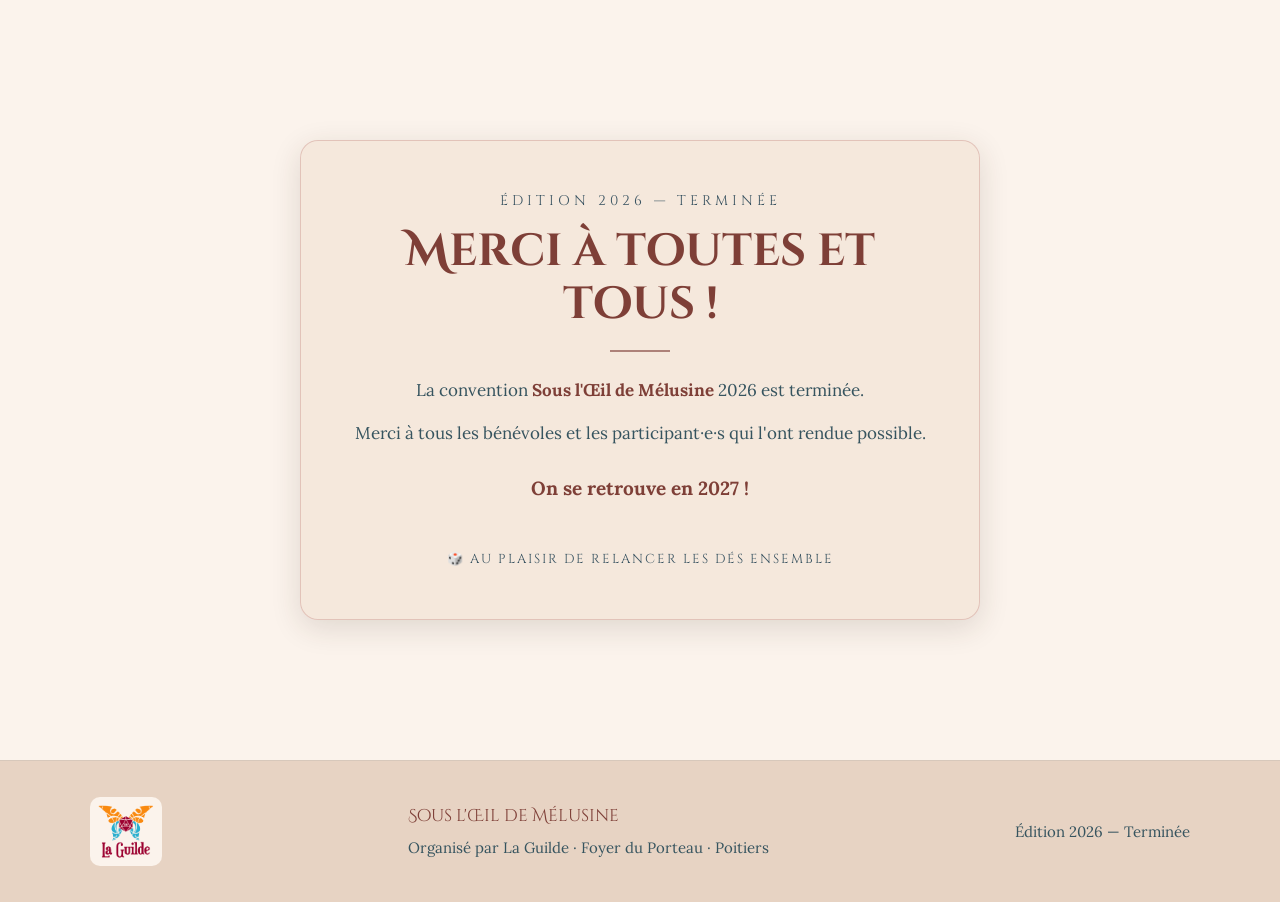
==== index.html @ 62cb178c "Design 2027 : thème crépusculaire (sombre par défaut, clair automatique) - theme.css (nouveau) : tou" ====
<!DOCTYPE html>
<html lang="fr">
<head>
    <meta charset="UTF-8">
    <meta name="viewport" content="width=device-width, initial-scale=1.0">
    <title>Sous l'Œil de Mélusine — Convention JDR Poitiers</title>
    <meta name="description" content="La convention Sous l'Œil de Mélusine 2026 est terminée. Rendez-vous en 2027 !">
    <link rel="preconnect" href="https://fonts.googleapis.com">
    <link rel="preconnect" href="https://fonts.gstatic.com" crossorigin>
    <link rel="preload" href="https://fonts.googleapis.com/css2?family=Cinzel:wght@400;700&family=Cinzel+Decorative:wght@400&family=Lora:wght@400;600&display=swap" as="style" onload="this.onload=null;this.rel='stylesheet'"><noscript><link rel="stylesheet" href="https://fonts.googleapis.com/css2?family=Cinzel:wght@400;700&family=Cinzel+Decorative:wght@400&family=Lora:wght@400;600&display=swap"></noscript>
    <link rel="icon" type="image/png" href="logo.png">
    <link rel="apple-touch-icon" href="logo.png">
    <meta name="color-scheme" content="dark light">
    <link rel="stylesheet" href="theme.css?v=1">
    <link rel="stylesheet" href="styles.css?v=2">
    <style>
        /* Page "convention terminée" : carte centrée, sans tout le décor du hero original */
        .end-wrap{min-height:calc(100vh - 140px);display:flex;align-items:center;justify-content:center;padding:40px 24px}
        .end-card{max-width:680px;text-align:center;background:rgb(var(--surface-rgb) / 0.7);border:1px solid rgb(var(--accent-rgb) / 0.25);border-radius:18px;padding:48px 36px;box-shadow:var(--shadow-md)}
        .end-eyebrow{font-family:var(--font-heading);font-size:14px;letter-spacing:4px;text-transform:uppercase;color:var(--teal);margin-bottom:12px}
        .end-title{font-family:var(--font-display);font-size:clamp(2rem,5vw,2.8rem);color:var(--gold);margin-bottom:16px;line-height:1.2}
        .end-sep{width:60px;height:2px;background:var(--gold);margin:18px auto 24px;opacity:.6}
        .end-text{font-size:17px;color:var(--text-light);line-height:1.7;margin-bottom:14px}
        .end-text strong{color:var(--gold)}
        .end-back{font-family:var(--font-heading);font-size:13px;letter-spacing:2px;text-transform:uppercase;color:var(--teal);margin-top:30px;display:inline-block}
        @media(max-width:600px){.end-card{padding:36px 24px}.end-title{font-size:1.8rem}}
    </style>
</head>
<body>

<!-- Pas de menu de navigation : la page est volontairement épurée pour la fin
     de convention. Les autres pages (admin, mes-inscriptions, programme, etc.)
     restent accessibles via URL directe pour les organisateurs. -->

<!-- MESSAGE DE FIN -->
<main class="end-wrap">
    <div class="end-card">
        <p class="end-eyebrow">Édition 2026 — Terminée</p>
        <h1 class="end-title">Merci à toutes et tous !</h1>
        <div class="end-sep"></div>
        <p class="end-text">La convention <strong>Sous l'Œil de Mélusine</strong> 2026 est terminée.</p>
        <p class="end-text">Merci à tous les bénévoles et les participant·e·s qui l'ont rendue possible.</p>
        <p class="end-text" style="margin-top:24px;font-size:19px"><strong>On se retrouve en 2027 !</strong></p>
        <p class="end-back">🎲 Au plaisir de relancer les dés ensemble</p>
    </div>
</main>

<!-- FOOTER -->
<footer class="footer"><div class="footer-inner"><a class="footer-guilde" href="https://www.laguilde-poitiers.com/" target="_blank" rel="noopener"><img class="guilde-logo" src="Logo_guilde_final.webp" width="72" height="68" alt="La Guilde — Poitiers" loading="lazy"></a><div><div class="footer-brand">Sous l'Œil de Mélusine</div><div class="footer-sub">Organisé par La Guilde · Foyer du Porteau · Poitiers</div></div><div class="footer-right">Édition 2026 — Terminée</div></div></footer>

</body>
</html>
---- theme.css ----
/* =============================================================================
   theme.css — Thème visuel 2027 : TOUTES les couleurs, polices, rayons, ombres
   et espacements du site sont définis ici, et seulement ici.
   =============================================================================
   Règle : aucune couleur écrite en dur dans styles.css ni dans les pages. Pour
   changer la palette, on ne modifie que ce fichier (voir « Changer la palette »
   en bas).

   Palette : ambiance crépusculaire (acier bleu-gris, orange-rouge, crème).
     - Mode SOMBRE par défaut.
     - Mode CLAIR automatique si le système de l'utilisateur est en mode clair
       (prefers-color-scheme: light).
   Les valeurs de base (fond, surfaces, texte, accent, information) viennent de la
   palette validée le 18/11/2026. Les variantes « -text », « -strong » et les statuts
   sont DÉRIVÉS pour tenir le contraste WCAG AA (calculé, voir le tableau plus bas).

   Chargé AVANT styles.css :
     <link rel="stylesheet" href="theme.css">
     <link rel="stylesheet" href="styles.css">
   ========================================================================== */

:root {
  /* ── Couleurs — mode SOMBRE (défaut) ───────────────────────────────────── */
  color-scheme: dark;

  --bg:        #0d1217;   /* fond de page */
  --surface:   #1d2b32;   /* cartes, modales, champs */
  --surface-2: #2b3d45;   /* second niveau : barre de navigation, pied de page, survol */
  --border:        #41525a;   /* filet décoratif (séparateurs, cartes) */
  --border-strong: #5f7883;   /* bordure des CHAMPS de formulaire (≥ 3:1 sur fond et surface) */

  --text:   #f3e3d6;      /* texte principal */
  --text-2: #daac88;      /* texte secondaire */

  --accent:        #e47557;   /* boutons, remplissages, bordures d'accent */
  --on-accent:     #0d1217;   /* texte sur un bouton d'accent */
  --accent-strong: #a9564c;   /* accent appuyé (survol, états actifs) */
  --accent-text:   #e98e75;   /* l'accent quand il sert de TEXTE ou de lien (≥ 4,5:1 sur les 3 fonds) */

  --info:      #7fa3b3;   /* information : remplissages, icônes */
  --info-text: #8babba;   /* information en TEXTE (≥ 4,5:1 sur les 3 fonds) */

  --logo-plate: #fbf3ec;  /* plaque claire sous le logo de La Guilde (texte bordeaux : illisible sur fond sombre) */

  --success: #79b297;     /* succès  (vert d'acier) — texte et remplissage */
  --warning: #d9a441;     /* alerte  (ambre) */
  --danger:  #e48f83;     /* erreur  (rouge brique clair) */

  /* Mêmes couleurs en canaux « R G B », pour les transparences :
     rgb(var(--accent-rgb) / 0.15). Les garder synchronisées avec les valeurs ci-dessus. */
  --bg-rgb: 13 18 23;
  --surface-rgb: 29 43 50;
  --text-rgb: 243 227 214;
  --accent-rgb: 228 117 87;
  --on-accent-rgb: 13 18 23;
  --info-rgb: 127 163 179;
  --success-rgb: 121 178 151;
  --warning-rgb: 217 164 65;
  --danger-rgb: 228 143 131;
  --shadow-rgb: 0 0 0;

  /* ── Polices ───────────────────────────────────────────────────────────── */
  --font-display: 'Cinzel Decorative', serif;
  --font-heading: 'Cinzel', serif;
  --font-body:    'Lora', serif;

  /* ── Rayons, espacements, ombres, transition ───────────────────────────── */
  --radius-sm: 6px;
  --radius-md: 10px;
  --radius-lg: 16px;
  --radius-pill: 20px;

  --space-1: 4px;
  --space-2: 8px;
  --space-3: 12px;
  --space-4: 16px;
  --space-5: 24px;
  --space-6: 32px;

  --shadow-sm: 0 2px 12px rgb(var(--shadow-rgb) / 0.25);
  --shadow-md: 0 8px 30px rgb(var(--shadow-rgb) / 0.35);
  --shadow-lg: 0 12px 40px rgb(var(--shadow-rgb) / 0.45);

  --transition: 0.3s cubic-bezier(0.25, 0.46, 0.45, 0.94);
}

/* ── Mode CLAIR (système en mode clair) ──────────────────────────────────── */
@media (prefers-color-scheme: light) {
  :root {
    color-scheme: light;

    --bg:        #fbf3ec;
    --surface:   #f3e3d6;
    --surface-2: #e7d3c3;
    --border:        #c9b3a5;
    --border-strong: #a07960;

    --text:   #1d2b32;
    --text-2: #36545f;

    --accent:        #a9564c;
    --on-accent:     #fbf3ec;
    --accent-strong: #7e3f37;
    --accent-text:   #7e3f37;

    --info:      #476879;
    --info-text: #395361;

    --success: #2c5844;
    --warning: #6c480b;
    --danger:  #85352c;

    --bg-rgb: 251 243 236;
    --surface-rgb: 243 227 214;
    --text-rgb: 29 43 50;
    --accent-rgb: 169 86 76;
    --on-accent-rgb: 251 243 236;
    --info-rgb: 71 104 121;
    --success-rgb: 51 102 78;
    --warning-rgb: 125 83 12;
    --danger-rgb: 156 62 51;
    --shadow-rgb: 60 40 30;

    --shadow-sm: 0 2px 12px rgb(var(--shadow-rgb) / 0.10);
    --shadow-md: 0 8px 30px rgb(var(--shadow-rgb) / 0.14);
    --shadow-lg: 0 12px 40px rgb(var(--shadow-rgb) / 0.18);
  }
}

/* ── Alias de compatibilité ────────────────────────────────────────────────
   Anciens noms de variables encore utilisés par styles.css et par les pages
   (leur sens d'origine était parfois trompeur : --cream est une couleur de TEXTE,
   --dark un FOND). Ils pointent sur les nouveaux jetons : ne pas y ajouter de couleur.
   À terme, remplacer chaque usage par le jeton sémantique puis supprimer l'alias. */
:root {
  --cream: var(--text);
  --text-on-light: var(--text);
  --text-light: var(--text-2);
  --text-muted: var(--text-2);

  --dark: var(--bg);
  --dark-card: var(--surface);
  --dark-teal: var(--surface-2);
  --parchment: var(--surface);

  --gold: var(--accent-text);
  --orange: var(--accent-text);
  --orange-light: var(--accent);

  --teal: var(--info-text);
  --teal-dark: var(--surface-2);
  --teal-deep: var(--surface);

  --red: var(--danger);
  --green: var(--success);
}

/* ── Contrastes mesurés (WCAG AA : 4,5:1 pour le texte normal, 3:1 pour les composants)
   Texte sur fond / surface / surface-2 :
     SOMBRE  texte 15,0 / 11,6 / 9,0   texte 2 9,2 / 7,1 / 5,5
             accent-text 7,7 / 5,9 / 4,6   info-text 7,7 / 6,0 / 4,7
             succès 7,7 / 6,0 / 4,6   alerte 8,4 / 6,5 / 5,0   erreur 7,7 / 5,9 / 4,6
     CLAIR   texte 13,3 / 11,6 / 10,0  texte 2 7,4 / 6,5 / 5,6
             accent-text 7,2 / 6,3 / 5,5   info-text 7,4 / 6,5 / 5,6
             succès 7,4 / 6,5 / 5,6   alerte 7,4 / 6,5 / 5,6   erreur 7,5 / 6,6 / 5,7
   Les statuts posés sur leur propre teinte à 15 % (badges, boutons « tintés ») restent à
   4,6:1 ou plus, même sur surface-2 (c'est le cas le plus défavorable).
   Texte de bouton sur --accent : sombre 6,3 ; clair 4,6.
   Bordure de champ (--border-strong) : sombre 4,0 sur fond, 3,1 sur surface ;
   clair 3,5 sur fond, 3,1 sur surface. Sur « surface-2 » elle reste à 2,4 (sombre) et
   2,7 (clair) : ne pas poser de champ de formulaire directement sur surface-2.
   Utiliser accent, info et leurs rgb UNIQUEMENT pour des remplissages et des bordures ;
   en texte, utiliser accent-text et info-text.

   ── Changer la palette ──
   1. Modifier les valeurs hexadécimales des deux blocs (sombre et clair) ci-dessus.
   2. Reporter les mêmes valeurs en canaux « R G B » (variables *-rgb).
   3. Recalculer les contrastes (tableau ci-dessus) : tout couple texte/fond doit rester
      ≥ 4,5:1 (3:1 pour les gros textes et les bordures de composants).
   Ne rien ajouter ailleurs que dans ce fichier. */
---- styles.css ----
/* =============================================================================
   SOUS L'ŒIL DE MÉLUSINE — Feuille de styles principale
   =============================================================================
   Ce fichier contient tout le CSS du site d'inscription à la convention JDR.
   Organisation : variables → reset → composants (nav, hero, boutons, sections,
   cartes, programme, restauration, animations, modals, admin, toasts, footer)
   puis media queries responsive.
   ============================================================================= */


/* ── Variables ───────────────────────────────────────────────────────────── */
/* Toutes les couleurs, polices, rayons, ombres et espacements sont dans theme.css
   (à charger AVANT ce fichier). Ne pas écrire de couleur en dur ici : utiliser les jetons
   (--bg, --surface, --text, --accent, --accent-text, rgb(var(--accent-rgb) / 0.15)…). */

/* ── Reset & base ────────────────────────────────────────────────────────── */
*,*::before,*::after{margin:0;padding:0;box-sizing:border-box}
html{scroll-behavior:smooth;scroll-padding-top:80px}
body{font-family:var(--font-body);background:var(--dark);color:var(--cream);line-height:1.7;overflow-x:hidden}
a{color:var(--gold);text-decoration:none;transition:color var(--transition)} a:hover{color:var(--orange)}

/* ── Animations ──────────────────────────────────────────────────────────── */
@keyframes fadeInUp{from{opacity:0;transform:translateY(30px)}to{opacity:1;transform:translateY(0)}}
@keyframes fadeIn{from{opacity:0}to{opacity:1}}
@keyframes float{0%,100%{transform:translateY(0) rotate(45deg)}50%{transform:translateY(-10px) rotate(45deg)}}
@keyframes shimmer{0%{background-position:200% 0}100%{background-position:-200% 0}}
@keyframes spin{to{transform:rotate(360deg)}}
.animate-on-scroll{opacity:0;transform:translateY(30px);transition:opacity 0.6s ease,transform 0.6s ease}
.animate-on-scroll.visible{opacity:1;transform:translateY(0)}
.loading-shimmer{background:linear-gradient(90deg,var(--surface) 25%,var(--surface-2) 50%,var(--surface) 75%);background-size:200% 100%;animation:shimmer 1.5s infinite;border-radius:8px;min-height:20px}

/* ── NAV ─────────────────────────────────────────────────────────────────── */
.nav{position:fixed;top:0;left:0;right:0;z-index:1000;background:linear-gradient(180deg,rgb(var(--bg-rgb) / 0.97),rgb(var(--bg-rgb) / 0.95));backdrop-filter:blur(12px);border-bottom:1px solid rgb(var(--info-rgb) / 0.15);transition:all var(--transition)}
.nav.scrolled{background:rgb(var(--bg-rgb) / 0.99);box-shadow:0 4px 30px rgb(var(--shadow-rgb) / 0.1)}
.nav-inner{max-width:1200px;margin:0 auto;padding:0 24px;display:flex;align-items:center;justify-content:space-between;height:70px}
.nav-brand{display:flex;align-items:center;gap:12px}
.nav-brand img{width:42px;height:42px;border-radius:10px}
.nav-brand span{font-family:var(--font-display);font-size:19px;color:var(--accent-text);letter-spacing:1px}
.nav-links{display:flex;gap:6px;list-style:none;align-items:center}
.nav-links a{font-family:var(--font-heading);font-size:13px;letter-spacing:1.5px;text-transform:uppercase;color:var(--cream);padding:8px 12px;border-radius:6px;transition:all var(--transition)}
.nav-links a:hover,.nav-links a.active{color:var(--gold);background:rgb(var(--accent-rgb) / 0.08)}
.nav-user{display:flex;align-items:center;gap:10px}
.nav-user-name{font-family:var(--font-heading);font-size:13px;color:var(--gold);letter-spacing:0.5px;max-width:120px;overflow:hidden;text-overflow:ellipsis;white-space:nowrap}
.nav-user-btn{font-family:var(--font-heading);font-size:12px;letter-spacing:1px;padding:6px 14px;border-radius:6px;border:1px solid rgb(var(--accent-rgb) / 0.4);background:transparent;color:var(--orange);cursor:pointer;transition:all var(--transition);text-transform:uppercase}
.nav-user-btn:hover{background:var(--accent);color:var(--on-accent)}
.nav-user-btn.logout{border-color:rgb(var(--danger-rgb) / 0.4);color:var(--red)} .nav-user-btn.logout:hover{background:var(--danger);color:var(--bg)}
.nav-toggle{display:none;background:none;border:none;cursor:pointer;padding:8px}
.nav-toggle span{display:block;width:24px;height:2px;background:var(--cream);margin:5px 0;transition:all var(--transition);border-radius:2px}
.nav-toggle.open span:nth-child(1){transform:rotate(45deg) translate(5px,5px)} .nav-toggle.open span:nth-child(2){opacity:0} .nav-toggle.open span:nth-child(3){transform:rotate(-45deg) translate(5px,-5px)}
@media(max-width:900px){.nav-toggle{display:block}.nav-links{display:none;position:absolute;top:70px;left:0;right:0;flex-direction:column;background:rgb(var(--bg-rgb) / 0.98);padding:16px 24px;border-bottom:1px solid rgb(var(--info-rgb) / 0.15)}.nav-links.open{display:flex}}

/* ── HERO ────────────────────────────────────────────────────────────────── */
.hero{position:relative;min-height:100vh;display:flex;flex-direction:column;align-items:center;justify-content:center;text-align:center;padding:120px 24px 80px;overflow:hidden}
.hero-bg{position:absolute;inset:0;background:radial-gradient(ellipse at 30% 20%,rgb(var(--info-rgb) / 0.08) 0%,transparent 60%),radial-gradient(ellipse at 70% 80%,rgb(var(--accent-rgb) / 0.05) 0%,transparent 60%),linear-gradient(135deg,var(--dark-teal) 0%,var(--dark) 50%,var(--teal-deep) 100%);z-index:0}
.hero-bg-image{position:absolute;inset:0;background-size:cover;background-position:center;opacity:0.25;z-index:0}
.hero-bg-overlay{position:absolute;inset:0;background:linear-gradient(135deg,rgb(var(--bg-rgb) / 0.7) 0%,rgb(var(--bg-rgb) / 0.75) 50%,rgb(var(--bg-rgb) / 0.7) 100%);z-index:1}
.hero-decor{position:absolute;border-radius:50%;border:1px solid;pointer-events:none;z-index:2}
.hero-decor-1{width:600px;height:600px;top:50%;left:50%;transform:translate(-50%,-50%);border-color:rgb(var(--info-rgb) / 0.08)}
.hero-decor-2{width:400px;height:400px;top:50%;left:50%;transform:translate(-50%,-50%);border-color:rgb(var(--accent-rgb) / 0.06)}
.hero-diamond{position:absolute;width:10px;height:10px;transform:rotate(45deg);pointer-events:none;z-index:2;animation:float 4s ease-in-out infinite}
.hero-diamond-1{top:15%;left:10%;background:var(--teal);opacity:0.25}
.hero-diamond-2{bottom:20%;right:12%;background:var(--orange);opacity:0.3;animation-delay:1s;width:8px;height:8px}
.hero-diamond-3{top:25%;right:18%;background:var(--gold);opacity:0.2;animation-delay:2s;width:6px;height:6px}
.hero-content{position:relative;z-index:10;max-width:700px}
.hero-subtitle{font-family:var(--font-heading);font-size:15px;letter-spacing:5px;text-transform:uppercase;color:var(--teal);margin-bottom:24px;animation:fadeInUp 0.8s ease both}
.hero-title{font-family:var(--font-display);font-size:clamp(2.2rem,6vw,3.8rem);color:var(--cream);line-height:1.15;margin-bottom:8px;animation:fadeInUp 0.8s ease 0.15s both}
.hero-title .accent{color:var(--gold);display:block}
.hero-separator{width:60px;height:2px;background:linear-gradient(90deg,transparent,var(--orange),transparent);margin:28px auto;animation:fadeIn 0.8s ease 0.3s both}
.hero-date{font-family:var(--font-heading);font-size:clamp(1rem,2.5vw,1.25rem);font-weight:600;margin-bottom:10px;animation:fadeInUp 0.8s ease 0.35s both}
.hero-info{font-size:17px;color:var(--text-muted);margin-bottom:40px;animation:fadeInUp 0.8s ease 0.45s both}
.hero-buttons{display:flex;gap:16px;justify-content:center;flex-wrap:wrap;animation:fadeInUp 0.8s ease 0.55s both}

/* ── BUTTONS ─────────────────────────────────────────────────────────────── */
.btn{font-family:var(--font-heading);font-size:15px;letter-spacing:1px;padding:14px 32px;border-radius:8px;cursor:pointer;transition:all var(--transition);display:inline-flex;align-items:center;gap:8px;text-decoration:none;border:1.5px solid transparent}
.btn-primary{background:var(--accent);color:var(--on-accent);border-color:var(--accent);box-shadow:0 4px 20px rgb(var(--accent-rgb) / 0.3)}
.btn-primary:hover{transform:translateY(-2px);box-shadow:0 8px 30px rgb(var(--accent-rgb) / 0.4);color:var(--on-accent);background:var(--accent-strong);border-color:var(--accent-strong)}
.btn-outline{background:transparent;color:var(--cream);border-color:rgb(var(--info-rgb) / 0.5)}
.btn-outline:hover{background:rgb(var(--info-rgb) / 0.1);border-color:var(--teal);color:var(--cream);transform:translateY(-2px)}
.btn-small{font-size:13px;padding:8px 18px;letter-spacing:0.5px}
.btn-green{background:rgb(var(--success-rgb) / 0.15);color:var(--green);border-color:rgb(var(--success-rgb) / 0.3)} .btn-green:hover{background:var(--success);color:var(--bg)}
.btn-red{background:rgb(var(--danger-rgb) / 0.15);color:var(--red);border-color:rgb(var(--danger-rgb) / 0.3)} .btn-red:hover{background:var(--danger);color:var(--bg)}
.btn-gold{background:rgb(var(--accent-rgb) / 0.15);color:var(--gold);border-color:rgb(var(--accent-rgb) / 0.3)} .btn-gold:hover{background:var(--accent);color:var(--on-accent)}
.btn:disabled{opacity:0.4;cursor:not-allowed;transform:none!important}
/* Animation de feedback au clic sur les boutons d'inscription */
.btn-loading{position:relative;pointer-events:none;color:transparent!important}
.btn-loading::after{content:'';position:absolute;width:18px;height:18px;top:50%;left:50%;margin:-9px 0 0 -9px;border:2px solid rgb(var(--on-accent-rgb) / 0.3);border-top-color:var(--on-accent);border-radius:50%;animation:btn-spin 0.6s linear infinite}
@keyframes btn-spin{to{transform:rotate(360deg)}}
@keyframes btn-pulse{0%{transform:scale(1)}50%{transform:scale(0.92)}100%{transform:scale(1)}}
.btn-click-pulse{animation:btn-pulse 0.2s ease}

/* ── SECTIONS ────────────────────────────────────────────────────────────── */
.section{padding:80px 24px} .section-inner{max-width:1100px;margin:0 auto}
.section-header{text-align:center;margin-bottom:50px}
.section-label{font-family:var(--font-heading);font-size:14px;letter-spacing:4px;text-transform:uppercase;color:var(--teal);margin-bottom:12px}
.section-title{font-family:var(--font-heading);font-size:clamp(1.5rem,3.5vw,2rem);margin-bottom:16px}
.section-sep{width:40px;height:2px;background:var(--orange);margin:0 auto}
.section-dark{background:var(--dark)} .section-light{background:var(--parchment);color:var(--text-on-light)}
.section-light .section-title{color:var(--text)} .section-light .section-label{color:var(--info-text)}

/* ── CARDS ───────────────────────────────────────────────────────────────── */
.cards-grid{display:grid;grid-template-columns:repeat(auto-fit,minmax(280px,1fr));gap:24px}
.card{background:var(--dark-card);border-radius:16px;padding:36px 28px;text-align:center;border:1px solid rgb(var(--info-rgb) / 0.1);transition:all var(--transition);position:relative;overflow:hidden}
.card::before{content:'';position:absolute;top:0;left:0;right:0;height:3px;background:linear-gradient(90deg,transparent,var(--card-accent,var(--teal)),transparent);opacity:0;transition:opacity var(--transition)}
.card:hover{transform:translateY(-6px);box-shadow:0 12px 40px rgb(var(--shadow-rgb) / 0.3)} .card:hover::before{opacity:1}
.card-icon{font-size:40px;margin-bottom:16px;display:block}
.card-title{font-family:var(--font-heading);font-size:22px;color:var(--cream);margin-bottom:12px;letter-spacing:1px}
.card-text{font-size:17px;color:var(--text-light);line-height:1.7;margin-bottom:24px}
.card-btn{font-family:var(--font-heading);font-size:14px;letter-spacing:1px;padding:10px 24px;border-radius:8px;border:1.5px solid var(--card-accent,var(--teal));background:transparent;color:var(--card-accent,var(--teal));cursor:pointer;transition:all var(--transition);text-decoration:none;display:inline-block}
.card-btn:hover{background:var(--card-accent,var(--teal));color:var(--dark)}

/* ── WELCOME ─────────────────────────────────────────────────────────────── */
.welcome-text{font-size:19px;line-height:1.8;max-width:700px;margin:0 auto 48px;text-align:center}
.welcome-text strong{color:var(--accent-text)}
.info-cards{display:grid;grid-template-columns:repeat(auto-fit,minmax(200px,1fr));gap:24px}
.info-card{background:var(--surface);border-radius:14px;padding:28px 24px;text-align:center;box-shadow:0 2px 16px rgb(var(--shadow-rgb) / 0.06);border:1px solid rgb(var(--info-rgb) / 0.1);transition:all var(--transition)}
.info-card:hover{transform:translateY(-4px);box-shadow:0 8px 30px rgb(var(--shadow-rgb) / 0.1)}
.info-card-icon{font-size:32px;margin-bottom:12px}
.info-card-label{font-family:var(--font-heading);font-size:15px;letter-spacing:2px;text-transform:uppercase;color:var(--info-text);margin-bottom:8px}
.info-card-value{font-size:16px;color:var(--text-2);line-height:1.6}

/* ── PROGRAMME ───────────────────────────────────────────────────────────── */
.tabs{display:flex;gap:8px;justify-content:center;margin-bottom:32px;flex-wrap:wrap}
.tab{font-family:var(--font-heading);font-size:14px;letter-spacing:1px;text-transform:uppercase;padding:10px 20px;border-radius:8px;border:1px solid rgb(var(--info-rgb) / 0.2);background:transparent;color:var(--text-light);cursor:pointer;transition:all var(--transition)}
.tab:hover,.tab.active{background:rgb(var(--info-rgb) / 0.15);color:var(--teal);border-color:var(--teal)}
.programme-grid{display:grid;gap:16px}
.creneau{background:var(--dark-card);border-radius:12px;padding:24px;display:grid;grid-template-columns:180px 1fr 140px;gap:20px;align-items:center;border:1px solid rgb(var(--info-rgb) / 0.08);transition:all var(--transition)}
.creneau:hover{border-color:rgb(var(--info-rgb) / 0.2)}
.creneau-time{font-family:var(--font-heading);font-size:14px;color:var(--gold);text-align:center;width:180px;padding:8px 12px;background:rgb(var(--accent-rgb) / 0.08);border-radius:8px}
.creneau-info h4{font-family:var(--font-heading);font-size:18px;color:var(--cream);margin-bottom:4px}
.creneau-info .mj{font-size:16px;color:var(--teal);margin-bottom:4px}
.creneau-info .desc{font-size:16px;color:var(--text-light);margin-bottom:6px}
.creneau-actions{display:flex;flex-direction:column;gap:8px;align-items:flex-end}
.badge{font-family:var(--font-heading);font-size:13px;letter-spacing:1px;padding:6px 14px;border-radius:20px;white-space:nowrap;display:inline-block}
.badge-dispo,.badge-inscrit{background:rgb(var(--success-rgb) / 0.15);color:var(--green);border:1px solid rgb(var(--success-rgb) / 0.3)}
.badge-complet{background:rgb(var(--danger-rgb) / 0.15);color:var(--red);border:1px solid rgb(var(--danger-rgb) / 0.3)}
.badge-attente{background:rgb(var(--accent-rgb) / 0.15);color:var(--gold);border:1px solid rgb(var(--accent-rgb) / 0.3)}
.content-warning{font-size:14px;color:var(--orange);background:rgb(var(--accent-rgb) / 0.08);border:1px solid rgb(var(--accent-rgb) / 0.2);border-radius:6px;padding:6px 12px;margin-bottom:8px;display:inline-block}
@media(max-width:768px){.creneau{grid-template-columns:1fr;text-align:center}.creneau-actions{align-items:center}.creneau-time{min-width:auto}}

/* ── RESTAURATION ────────────────────────────────────────────────────────── */
.menu-grid{display:grid;grid-template-columns:repeat(auto-fit,minmax(280px,1fr));gap:20px}
.menu-category-title{grid-column:1/-1;font-family:var(--font-heading);font-size:18px;color:var(--orange);letter-spacing:2px;text-transform:uppercase;margin-top:24px;padding-bottom:8px;border-bottom:1px solid rgb(var(--accent-rgb) / 0.2)}
.menu-category-title:first-child{margin-top:0}
.menu-item{background:var(--dark-card);border-radius:12px;padding:24px;border:1px solid rgb(var(--accent-rgb) / 0.08);transition:all var(--transition)} .menu-item:hover{border-color:rgb(var(--accent-rgb) / 0.2)}
.menu-item-category{font-family:var(--font-heading);font-size:13px;letter-spacing:1px;text-transform:uppercase;color:var(--orange);background:rgb(var(--accent-rgb) / 0.1);padding:4px 10px;border-radius:4px;display:inline-block;margin-bottom:12px}
.menu-item-header{display:flex;justify-content:space-between;align-items:flex-start;margin-bottom:8px}
.menu-item-name{font-family:var(--font-heading);font-size:18px;color:var(--cream)}
.menu-item-price{font-family:var(--font-heading);font-size:17px;color:var(--orange);white-space:nowrap;margin-left:12px}
.menu-item-desc{font-size:16px;color:var(--text-light)}

/* ── ANIMATIONS ──────────────────────────────────────────────────────────── */
.animation-card{background:var(--dark-card);border-radius:12px;padding:28px;border:1px solid rgb(var(--success-rgb) / 0.08);transition:all var(--transition);margin-bottom:16px}
.animation-card:hover{border-color:rgb(var(--success-rgb) / 0.2)}
.animation-card h4{font-family:var(--font-heading);font-size:20px;color:var(--cream);margin-bottom:6px}
.animation-card .anim-time{font-size:15px;color:var(--green);margin-bottom:10px}
.animation-card .anim-desc{font-size:17px;color:var(--text-light)}

/* ── AUTH MODAL ──────────────────────────────────────────────────────────── */
.modal-overlay{position:fixed;inset:0;background:rgb(var(--shadow-rgb) / 0.7);backdrop-filter:blur(6px);z-index:2000;display:none;align-items:center;justify-content:center;animation:fadeIn 0.2s ease}
.modal-overlay.active{display:flex}
.modal{background:var(--dark-card);border-radius:20px;padding:40px 36px;max-width:420px;width:90%;border:1px solid rgb(var(--info-rgb) / 0.15);position:relative}
.modal-close{position:absolute;top:16px;right:16px;background:none;border:none;color:var(--text-muted);font-size:22px;cursor:pointer;transition:color var(--transition);line-height:1} .modal-close:hover{color:var(--cream)}
.modal h3{font-family:var(--font-heading);font-size:22px;color:var(--cream);text-align:center;margin-bottom:8px}
.modal p{font-size:16px;color:var(--text-light);text-align:center;margin-bottom:24px}
.modal-game{font-family:var(--font-heading);font-size:16px;color:var(--gold);text-align:center;margin-bottom:4px}
.auth-options{display:flex;flex-direction:column;gap:12px;margin-bottom:24px}
.auth-btn{display:flex;align-items:center;gap:12px;padding:14px 20px;border-radius:10px;border:1px solid rgb(var(--info-rgb) / 0.15);background:rgb(var(--info-rgb) / 0.03);cursor:pointer;transition:all var(--transition);width:100%}
.auth-btn:hover{background:rgb(var(--info-rgb) / 0.08);border-color:rgb(var(--info-rgb) / 0.3)}
.auth-btn-icon{font-size:22px;width:32px;text-align:center}
.auth-btn-text{font-family:var(--font-heading);font-size:15px;color:var(--cream);letter-spacing:0.5px}
.auth-btn-sub{font-size:13px;color:var(--text-muted)}
.auth-form{display:none} .auth-form.active{display:block}
.auth-form label{font-family:var(--font-heading);font-size:14px;color:var(--text-light);letter-spacing:1px;display:block;margin-bottom:6px}
.auth-form input{width:100%;padding:12px 16px;border-radius:8px;border:1px solid rgb(var(--info-rgb) / 0.2);background:rgb(var(--info-rgb) / 0.04);color:var(--cream);font-family:var(--font-body);font-size:16px;outline:none;transition:border-color var(--transition);margin-bottom:16px}
.auth-form input:focus{border-color:var(--teal)} .auth-form input::placeholder{color:var(--text-muted)}
.auth-divider{text-align:center;color:var(--text-muted);font-size:14px;margin:16px 0;position:relative}
.auth-divider::before,.auth-divider::after{content:'';position:absolute;top:50%;width:calc(50% - 20px);height:1px;background:rgb(var(--info-rgb) / 0.15)}
.auth-divider::before{left:0} .auth-divider::after{right:0}

/* ── MES INSCRIPTIONS ────────────────────────────────────────────────────── */
.mes-inscriptions{background:var(--dark-card);border-radius:12px;padding:24px;margin-bottom:16px;display:flex;justify-content:space-between;align-items:center;flex-wrap:wrap;gap:12px;border:1px solid rgb(var(--success-rgb) / 0.15)}
.mes-inscriptions .mi-info h4{font-family:var(--font-heading);font-size:17px;color:var(--cream)}
.mes-inscriptions .mi-info p{font-size:15px;color:var(--text-muted)}

/* ── ADMIN ───────────────────────────────────────────────────────────────── */
.admin-section{background:var(--dark-teal)}
.admin-stats{display:grid;grid-template-columns:repeat(auto-fit,minmax(150px,1fr));gap:16px;margin-bottom:32px}
.admin-stat{background:var(--dark-card);border-radius:12px;padding:20px;text-align:center}
.admin-stat-value{font-family:var(--font-heading);font-size:28px;color:var(--gold)}
.admin-stat-label{font-size:14px;color:var(--text-muted);text-transform:uppercase;letter-spacing:1px;margin-top:4px}
.admin-table{width:100%;border-collapse:collapse}
.admin-table th{font-family:var(--font-heading);font-size:13px;letter-spacing:1px;text-transform:uppercase;color:var(--teal);padding:12px 8px;text-align:left;border-bottom:1px solid rgb(var(--info-rgb) / 0.2)}
.admin-table td{font-size:15px;color:var(--text-light);padding:10px 8px;border-bottom:1px solid rgb(var(--info-rgb) / 0.06)}
.admin-table tr:hover td{background:rgb(var(--info-rgb) / 0.04)}
.admin-login{max-width:400px;margin:0 auto;text-align:center}
.admin-login input{width:100%;padding:12px 16px;border-radius:8px;border:1px solid rgb(var(--info-rgb) / 0.2);background:rgb(var(--info-rgb) / 0.04);color:var(--cream);font-family:var(--font-body);font-size:16px;outline:none;margin-bottom:16px;text-align:center}

/* ── TOAST ───────────────────────────────────────────────────────────────── */
.toast-container{position:fixed;top:80px;right:24px;z-index:3000;display:flex;flex-direction:column;gap:8px}
.toast{padding:14px 20px;border-radius:10px;font-size:16px;max-width:360px;animation:fadeInUp 0.3s ease;box-shadow:0 8px 30px rgb(var(--shadow-rgb) / 0.3)}
.toast-success{background:var(--success);color:var(--bg)} .toast-error{background:var(--danger);color:var(--bg)}
.toast-info{background:var(--surface-2);color:var(--text);border:1px solid rgb(var(--info-rgb) / 0.3)}

/* ── FOOTER ──────────────────────────────────────────────────────────────── */
.footer{background:var(--dark-teal);border-top:1px solid rgb(var(--info-rgb) / 0.1);padding:36px 24px}
.footer-inner{max-width:1100px;margin:0 auto;display:flex;justify-content:space-between;align-items:center;flex-wrap:wrap;gap:16px}
.footer-brand{font-family:var(--font-display);font-size:17px;color:var(--gold)}
.footer-sub{font-size:15px;color:var(--text-muted);margin-top:4px}
.footer-right{font-size:15px;color:var(--text-2)}
.scroll-top{position:fixed;bottom:24px;right:24px;width:44px;height:44px;border-radius:12px;background:var(--surface-2);border:1px solid rgb(var(--info-rgb) / 0.3);color:var(--text);font-size:20px;cursor:pointer;display:flex;align-items:center;justify-content:center;opacity:0;transform:translateY(10px);transition:all var(--transition);z-index:999}
.scroll-top.visible{opacity:1;transform:translateY(0)} .scroll-top:hover{background:var(--surface)}

/* ── STYLES MIGRÉS (ex inline) ───────────────────────────────────────────── */
/* Accompagnants — cartes et groupes */
.accompagnant-card{border-color:rgb(var(--accent-rgb) / 0.15)}
.accompagnant-name{color:var(--gold)}
.accompagnant-group{margin-top:16px;padding-top:16px;border-top:1px solid rgb(var(--accent-rgb) / 0.15)}
.accompagnant-group-title{font-family:var(--font-heading);font-size:15px;color:var(--gold);letter-spacing:1px;margin-bottom:8px}
.mi-sub{font-size:15px;color:var(--text-muted)}

/* Bandeau d'actions admin (rappel, export...) */
.admin-actions{display:flex;gap:10px;flex-wrap:wrap;margin-bottom:24px;padding:12px;background:rgb(var(--accent-rgb) / 0.04);border:1px dashed rgb(var(--accent-rgb) / 0.2);border-radius:10px}

/* Vue admin par table — inscrits + liste d'attente avec ordre */
.admin-table-bloc{background:rgb(var(--accent-rgb) / 0.05);border:1px solid rgb(var(--accent-rgb) / 0.15);border-radius:10px;padding:14px 18px;margin-bottom:14px}
.admin-table-title{font-family:var(--font-heading);font-size:17px;color:var(--gold);margin:0 0 4px;letter-spacing:0.5px}
.admin-table-creneau{font-size:14px;color:var(--text-muted);font-weight:normal}
.admin-table-section{font-family:var(--font-heading);font-size:13px;color:var(--accent-text);text-transform:uppercase;letter-spacing:1.5px;margin:12px 0 6px}
.admin-attente-list{list-style:none;padding:0;margin:0}
/* Layout grid 2 lignes : nom + email empilés à gauche, date et actions à droite.
   Évite la troncature trop agressive en donnant tout l'espace horizontal au nom et
   en mettant l'email sur la 2e ligne sous le nom. */
.admin-attente-row{display:grid;grid-template-columns:30px 1fr 150px auto;grid-template-areas:'pos nom date actions' 'pos email date actions';gap:2px 14px;align-items:center;padding:10px 0;border-bottom:1px dashed rgb(var(--accent-rgb) / 0.12);font-size:14px}
.admin-attente-row:last-child{border-bottom:none}
.admin-attente-position{grid-area:pos;font-family:var(--font-heading);color:var(--gold);font-weight:600;text-align:right}
.admin-attente-nom{grid-area:nom;color:var(--text-light);font-weight:500;min-width:0;overflow:hidden;text-overflow:ellipsis;white-space:nowrap}
.admin-attente-acc{color:var(--text-muted);font-weight:normal;font-size:13px}
.admin-attente-email{grid-area:email;color:var(--text-muted);font-size:13px;min-width:0;overflow:hidden;text-overflow:ellipsis;white-space:nowrap}
.admin-attente-date{grid-area:date;color:var(--text-muted);font-size:12px;text-align:right;white-space:nowrap}
.admin-attente-actions{grid-area:actions;display:flex;gap:6px;justify-content:flex-end}
@media(max-width:700px){
  /* Sur petit écran : tout empilé à gauche (pos + nom/email/date), actions à droite */
  .admin-attente-row{grid-template-columns:28px 1fr auto;grid-template-areas:'pos nom actions' 'pos email actions' 'pos date actions';gap:2px 8px}
  .admin-attente-date{text-align:left}
}

/* Présence à la convention — encart sur mes-inscriptions.html */
.presence-bloc{background:rgb(var(--accent-rgb) / 0.05);border:1px solid rgb(var(--accent-rgb) / 0.2);border-radius:12px;padding:16px 20px;margin-bottom:12px}
.presence-personne{font-family:var(--font-heading);font-size:17px;color:var(--gold);margin-bottom:12px;letter-spacing:0.5px}
.presence-badge{display:inline-block;background:rgb(var(--success-rgb) / 0.15);color:var(--success);font-size:12px;padding:2px 10px;border-radius:4px;margin-left:8px;font-family:var(--font-body);letter-spacing:0;font-weight:normal}
.presence-toggles{display:flex;gap:24px;flex-wrap:wrap}
.presence-toggle{display:flex;align-items:center;gap:8px;cursor:pointer;user-select:none;font-size:15px;color:var(--text-light)}
.presence-toggle input[type="checkbox"]{width:18px;height:18px;cursor:pointer;accent-color:var(--gold)}

/* Admin — sous-titres et barres de remplissage */
.admin-subtitle{font-family:var(--font-heading);color:var(--cream);margin-bottom:16px}
.admin-fill-section{margin-bottom:32px}
.admin-fill-row{display:flex;align-items:center;gap:12px;margin-bottom:8px}
.admin-fill-jeu{min-width:180px;font-size:15px;color:var(--text-light)}
.admin-fill-creneau{font-size:14px;color:var(--teal);min-width:120px}
.admin-fill-bar{flex:1;height:8px;background:var(--dark-card);border-radius:4px;overflow:hidden}
.admin-fill-bar-inner{height:100%;border-radius:4px}
.admin-fill-count{font-size:14px;color:var(--gold);min-width:50px}
.admin-fill-attente{font-size:13px;color:var(--orange)}
.admin-td-nom{color:var(--cream)}
.admin-badge-auth{font-size:12px}
.admin-td-acc{color:var(--gold);font-size:13px}
.admin-td-principal{font-size:13px;color:var(--text-muted)}

/* ── ESPACE MJ ──────────────────────────────────────────────────────────── */
.mj-intro{font-size:16px;color:var(--text-light);text-align:center;margin-bottom:32px;max-width:700px;margin-left:auto;margin-right:auto}
.mj-form{background:var(--dark-card);border-radius:16px;padding:32px;border:1px solid rgb(var(--info-rgb) / 0.1);margin-bottom:32px}
.mj-form-grid{display:grid;grid-template-columns:1fr 1fr;gap:16px 24px;margin-bottom:16px}
.mj-form-group{display:flex;flex-direction:column}
.mj-form-full{margin-bottom:16px}
.mj-label{font-family:var(--font-heading);font-size:14px;color:var(--text-light);letter-spacing:1px;margin-bottom:6px}
.mj-input{width:100%;padding:12px 16px;border-radius:8px;border:1px solid rgb(var(--info-rgb) / 0.2);background:rgb(var(--info-rgb) / 0.04);color:var(--cream);font-family:var(--font-body);font-size:16px;outline:none;transition:border-color var(--transition)}
.mj-input:focus{border-color:var(--teal)}
.mj-input::placeholder{color:var(--text-muted)}
.mj-textarea{min-height:100px;resize:vertical}
.mj-char-count{font-size:13px;color:var(--text-muted);text-align:right;margin-top:4px}
.mj-form-actions{text-align:center;margin-top:8px}
.mj-propositions-title{font-family:var(--font-heading);font-size:18px;color:var(--cream);margin-bottom:16px;margin-top:8px}
select.mj-input{appearance:auto;cursor:pointer}
select.mj-input option{background:var(--dark-card);color:var(--cream)}

/* ── RÔLES (badges dans le tableau admin) ────────────────────────────────── */
.badge-admin{background:rgb(var(--danger-rgb) / 0.15);color:var(--red);border:1px solid rgb(var(--danger-rgb) / 0.3)}
.badge-mj{background:rgb(var(--accent-rgb) / 0.15);color:var(--gold);border:1px solid rgb(var(--accent-rgb) / 0.3)}
.badge-joueur{background:rgb(var(--success-rgb) / 0.15);color:var(--green);border:1px solid rgb(var(--success-rgb) / 0.3)}

/* ── RESPONSIVE ──────────────────────────────────────────────────────────── */
@media(max-width:768px){.mj-form-grid{grid-template-columns:1fr}}
@media(max-width:600px){.hero{padding:100px 20px 60px;min-height:90vh}.section{padding:60px 20px}.hero-buttons{flex-direction:column;align-items:center}.btn{width:100%;justify-content:center;max-width:280px}.cards-grid{grid-template-columns:1fr}.footer-inner{flex-direction:column;text-align:center}.modal{padding:30px 24px}.toast-container{right:12px;left:12px}.toast{max-width:100%}}

/* ── ÉTATS ET FOCUS ──────────────────────────────────────────────────────── */
/* Champs de formulaire : bordure assez contrastée pour être repérée (≥ 3:1) */
.auth-form input,.mj-input,.admin-login input{border-color:var(--border-strong)}
.auth-form input:focus,.mj-input:focus{border-color:var(--accent-text)}
/* Focus clavier visible partout (utilise l'accent lisible sur les trois fonds) */
:focus-visible{outline:2px solid var(--accent-text);outline-offset:2px}
/* Respect de la préférence « réduire les animations » */
@media (prefers-reduced-motion:reduce){*,*::before,*::after{animation-duration:0.01ms!important;animation-iteration-count:1!important;transition-duration:0.01ms!important;scroll-behavior:auto!important}}

/* ── MOBILE : cartes de table qui ne débordent plus ──────────────────────── */
/* Une grille sans colonne définie prend la largeur MINIMALE de son contenu : avec un badge en
   white-space:nowrap (« Complet en ligne · 3 places sur place »), la carte dépassait de son
   conteneur de ~50 px à 360 px de large. minmax(0,1fr) autorise la colonne à rétrécir. */
.programme-grid,.menu-grid,.cards-grid{min-width:0}
.programme-grid{grid-template-columns:minmax(0,1fr)}
.creneau{min-width:0}
@media(max-width:768px){.badge{white-space:normal;text-align:center;max-width:100%}}

/* ── LOGO DE LA GUILDE ───────────────────────────────────────────────────── */
/* Le logo a des éléments bordeaux : posé sur une plaque claire (--logo-plate) pour rester lisible en mode sombre. */
.footer-guilde{display:inline-flex;flex-shrink:0;border-radius:var(--radius-md)}
.guilde-logo{display:block;width:72px;height:auto;background:var(--logo-plate);border-radius:var(--radius-md);padding:6px}
.guilde-logo-lg{width:112px;padding:8px}
.guilde-bloc{text-align:center;margin-bottom:var(--space-5)}
.guilde-bloc .guilde-logo{margin:0 auto}
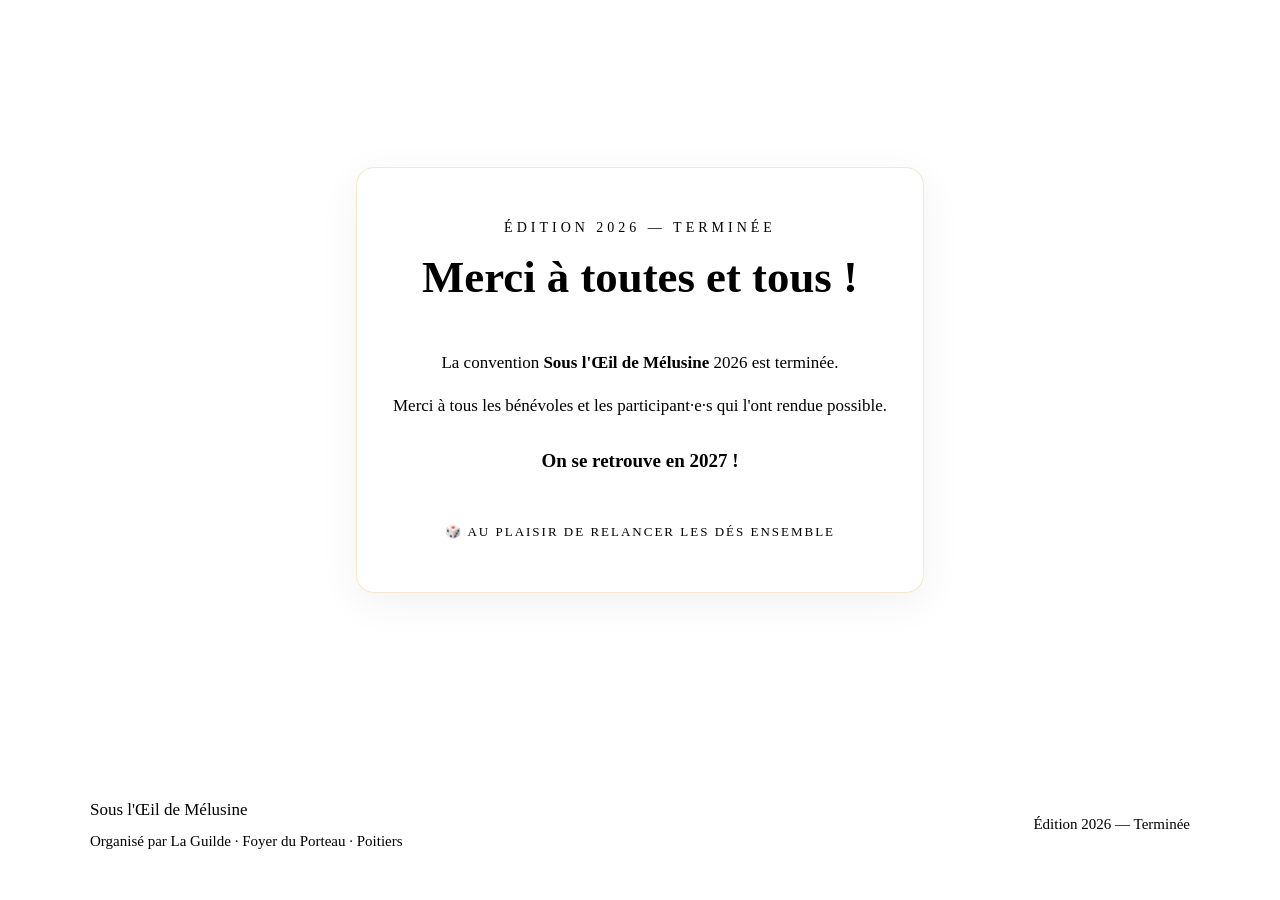
==== commit ecc60d58: "Plus aucun appel à Google Fonts : pages branchées sur fonts.css Retire preconnect/preload/stylesheet" ====
--- a/index.html
+++ b/index.html
@@ -5,18 +5,16 @@
     <meta name="viewport" content="width=device-width, initial-scale=1.0">
     <title>Sous l'Œil de Mélusine — Convention JDR Poitiers</title>
     <meta name="description" content="La convention Sous l'Œil de Mélusine 2026 est terminée. Rendez-vous en 2027 !">
-    <link rel="preconnect" href="https://fonts.googleapis.com">
-    <link rel="preconnect" href="https://fonts.gstatic.com" crossorigin>
-    <link rel="preload" href="https://fonts.googleapis.com/css2?family=Cinzel:wght@400;700&family=Cinzel+Decorative:wght@400&family=Lora:wght@400;600&display=swap" as="style" onload="this.onload=null;this.rel='stylesheet'"><noscript><link rel="stylesheet" href="https://fonts.googleapis.com/css2?family=Cinzel:wght@400;700&family=Cinzel+Decorative:wght@400&family=Lora:wght@400;600&display=swap"></noscript>
+    <link rel="preload" href="fonts/lora-latin.woff2" as="font" type="font/woff2" crossorigin>
+    <link rel="preload" href="fonts/cinzel-latin.woff2" as="font" type="font/woff2" crossorigin>
+    <link rel="stylesheet" href="fonts.css?v=1">
     <link rel="icon" type="image/png" href="logo.png">
     <link rel="apple-touch-icon" href="logo.png">
-    <meta name="color-scheme" content="dark light">
-    <link rel="stylesheet" href="theme.css?v=1">
-    <link rel="stylesheet" href="styles.css?v=2">
+    <link rel="stylesheet" href="styles.css">
     <style>
         /* Page "convention terminée" : carte centrée, sans tout le décor du hero original */
         .end-wrap{min-height:calc(100vh - 140px);display:flex;align-items:center;justify-content:center;padding:40px 24px}
-        .end-card{max-width:680px;text-align:center;background:rgb(var(--surface-rgb) / 0.7);border:1px solid rgb(var(--accent-rgb) / 0.25);border-radius:18px;padding:48px 36px;box-shadow:var(--shadow-md)}
+        .end-card{max-width:680px;text-align:center;background:rgba(255,255,255,0.55);border:1px solid rgba(212,168,67,0.25);border-radius:18px;padding:48px 36px;box-shadow:0 10px 40px rgba(0,0,0,0.06)}
         .end-eyebrow{font-family:var(--font-heading);font-size:14px;letter-spacing:4px;text-transform:uppercase;color:var(--teal);margin-bottom:12px}
         .end-title{font-family:var(--font-display);font-size:clamp(2rem,5vw,2.8rem);color:var(--gold);margin-bottom:16px;line-height:1.2}
         .end-sep{width:60px;height:2px;background:var(--gold);margin:18px auto 24px;opacity:.6}
@@ -46,7 +44,7 @@
 </main>
 
 <!-- FOOTER -->
-<footer class="footer"><div class="footer-inner"><a class="footer-guilde" href="https://www.laguilde-poitiers.com/" target="_blank" rel="noopener"><img class="guilde-logo" src="Logo_guilde_final.webp" width="72" height="68" alt="La Guilde — Poitiers" loading="lazy"></a><div><div class="footer-brand">Sous l'Œil de Mélusine</div><div class="footer-sub">Organisé par La Guilde · Foyer du Porteau · Poitiers</div></div><div class="footer-right">Édition 2026 — Terminée</div></div></footer>
+<footer class="footer"><div class="footer-inner"><div><div class="footer-brand">Sous l'Œil de Mélusine</div><div class="footer-sub">Organisé par La Guilde · Foyer du Porteau · Poitiers</div></div><div class="footer-right">Édition 2026 — Terminée</div></div></footer>
 
 </body>
 </html>
--- a/fonts.css
+++ b/fonts.css
@@ -0,0 +1,48 @@
+/* =============================================================================
+   fonts.css — Polices du site, AUTO-HÉBERGÉES (aucun appel à Google Fonts)
+   =============================================================================
+   Cinzel, Cinzel Decorative et Lora, sous licence SIL Open Font License 1.1
+   (textes dans fonts/OFL-*.txt). Sous-ensemble LATIN uniquement (accents français,
+   œ, €, guillemets, tirets : couverts). Poids total : environ 116 Ko pour les 4 fichiers.
+   Source : Google Fonts (fonts.google.com), sous-ensembles « latin » téléchargés une fois.
+   Les noms de familles ci-dessous sont ceux utilisés par theme.css / styles.css.
+
+   Mise à jour d'une police : remplacer le fichier dans fonts/ (même nom) et incrémenter
+   le ?v=N du lien <link rel="stylesheet" href="fonts.css?v=N"> dans toutes les pages.
+   ========================================================================== */
+
+@font-face {
+  font-family: 'Cinzel';
+  font-style: normal;
+  font-weight: 400 700;
+  font-display: swap;
+  src: url('fonts/cinzel-latin.woff2') format('woff2');
+  unicode-range: U+0000-00FF, U+0131, U+0152-0153, U+02BB-02BC, U+02C6, U+02DA, U+02DC, U+0304, U+0308, U+0329, U+2000-206F, U+20AC, U+2122, U+2191, U+2193, U+2212, U+2215, U+FEFF, U+FFFD;
+}
+
+@font-face {
+  font-family: 'Cinzel Decorative';
+  font-style: normal;
+  font-weight: 400;
+  font-display: swap;
+  src: url('fonts/cinzel-decorative-latin.woff2') format('woff2');
+  unicode-range: U+0000-00FF, U+0131, U+0152-0153, U+02BB-02BC, U+02C6, U+02DA, U+02DC, U+0304, U+0308, U+0329, U+2000-206F, U+20AC, U+2122, U+2191, U+2193, U+2212, U+2215, U+FEFF, U+FFFD;
+}
+
+@font-face {
+  font-family: 'Lora';
+  font-style: italic;
+  font-weight: 400 700;
+  font-display: swap;
+  src: url('fonts/lora-italic-latin.woff2') format('woff2');
+  unicode-range: U+0000-00FF, U+0131, U+0152-0153, U+02BB-02BC, U+02C6, U+02DA, U+02DC, U+0304, U+0308, U+0329, U+2000-206F, U+20AC, U+2122, U+2191, U+2193, U+2212, U+2215, U+FEFF, U+FFFD;
+}
+
+@font-face {
+  font-family: 'Lora';
+  font-style: normal;
+  font-weight: 400 700;
+  font-display: swap;
+  src: url('fonts/lora-latin.woff2') format('woff2');
+  unicode-range: U+0000-00FF, U+0131, U+0152-0153, U+02BB-02BC, U+02C6, U+02DA, U+02DC, U+0304, U+0308, U+0329, U+2000-206F, U+20AC, U+2122, U+2191, U+2193, U+2212, U+2215, U+FEFF, U+FFFD;
+}
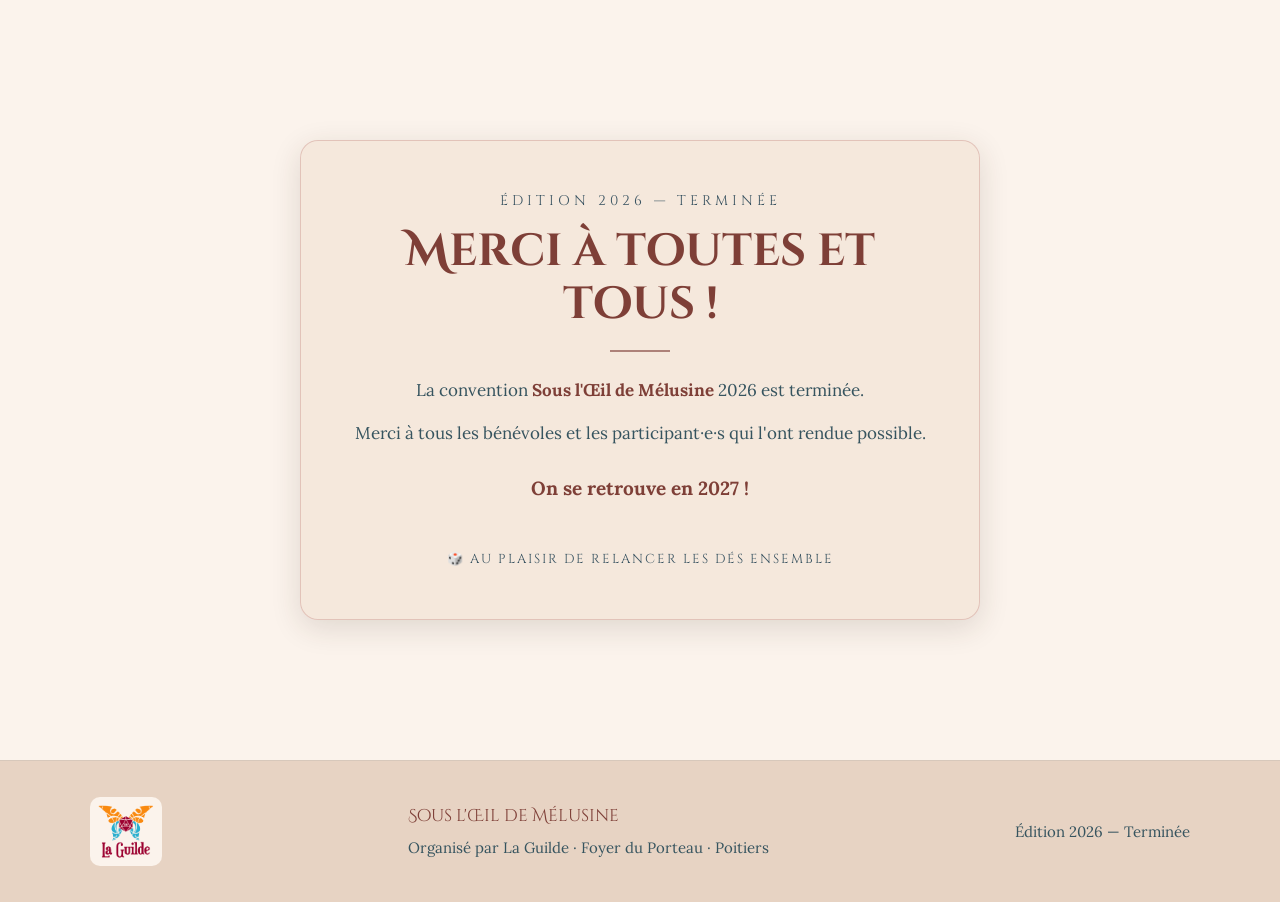
==== commit f468a13b: "Fusion de feature/design-2027 (thème 2027, logo de La Guilde) Conflits résolus (6 pages : admin, aid" ====
--- a/index.html
+++ b/index.html
@@ -5,16 +5,18 @@
     <meta name="viewport" content="width=device-width, initial-scale=1.0">
     <title>Sous l'Œil de Mélusine — Convention JDR Poitiers</title>
     <meta name="description" content="La convention Sous l'Œil de Mélusine 2026 est terminée. Rendez-vous en 2027 !">
-    <link rel="preload" href="fonts/lora-latin.woff2" as="font" type="font/woff2" crossorigin>
-    <link rel="preload" href="fonts/cinzel-latin.woff2" as="font" type="font/woff2" crossorigin>
-    <link rel="stylesheet" href="fonts.css?v=1">
+    <link rel="preconnect" href="https://fonts.googleapis.com">
+    <link rel="preconnect" href="https://fonts.gstatic.com" crossorigin>
+    <link rel="preload" href="https://fonts.googleapis.com/css2?family=Cinzel:wght@400;700&family=Cinzel+Decorative:wght@400&family=Lora:wght@400;600&display=swap" as="style" onload="this.onload=null;this.rel='stylesheet'"><noscript><link rel="stylesheet" href="https://fonts.googleapis.com/css2?family=Cinzel:wght@400;700&family=Cinzel+Decorative:wght@400&family=Lora:wght@400;600&display=swap"></noscript>
     <link rel="icon" type="image/png" href="logo.png">
     <link rel="apple-touch-icon" href="logo.png">
-    <link rel="stylesheet" href="styles.css">
+    <meta name="color-scheme" content="dark light">
+    <link rel="stylesheet" href="theme.css?v=1">
+    <link rel="stylesheet" href="styles.css?v=2">
     <style>
         /* Page "convention terminée" : carte centrée, sans tout le décor du hero original */
         .end-wrap{min-height:calc(100vh - 140px);display:flex;align-items:center;justify-content:center;padding:40px 24px}
-        .end-card{max-width:680px;text-align:center;background:rgba(255,255,255,0.55);border:1px solid rgba(212,168,67,0.25);border-radius:18px;padding:48px 36px;box-shadow:0 10px 40px rgba(0,0,0,0.06)}
+        .end-card{max-width:680px;text-align:center;background:rgb(var(--surface-rgb) / 0.7);border:1px solid rgb(var(--accent-rgb) / 0.25);border-radius:18px;padding:48px 36px;box-shadow:var(--shadow-md)}
         .end-eyebrow{font-family:var(--font-heading);font-size:14px;letter-spacing:4px;text-transform:uppercase;color:var(--teal);margin-bottom:12px}
         .end-title{font-family:var(--font-display);font-size:clamp(2rem,5vw,2.8rem);color:var(--gold);margin-bottom:16px;line-height:1.2}
         .end-sep{width:60px;height:2px;background:var(--gold);margin:18px auto 24px;opacity:.6}
@@ -44,7 +46,7 @@
 </main>
 
 <!-- FOOTER -->
-<footer class="footer"><div class="footer-inner"><div><div class="footer-brand">Sous l'Œil de Mélusine</div><div class="footer-sub">Organisé par La Guilde · Foyer du Porteau · Poitiers</div></div><div class="footer-right">Édition 2026 — Terminée</div></div></footer>
+<footer class="footer"><div class="footer-inner"><a class="footer-guilde" href="https://www.laguilde-poitiers.com/" target="_blank" rel="noopener"><img class="guilde-logo" src="Logo_guilde_final.webp" width="72" height="68" alt="La Guilde — Poitiers" loading="lazy"></a><div><div class="footer-brand">Sous l'Œil de Mélusine</div><div class="footer-sub">Organisé par La Guilde · Foyer du Porteau · Poitiers</div></div><div class="footer-right">Édition 2026 — Terminée</div></div></footer>
 
 </body>
 </html>
--- a/theme.css
+++ b/theme.css
@@ -0,0 +1,180 @@
+/* =============================================================================
+   theme.css — Thème visuel 2027 : TOUTES les couleurs, polices, rayons, ombres
+   et espacements du site sont définis ici, et seulement ici.
+   =============================================================================
+   Règle : aucune couleur écrite en dur dans styles.css ni dans les pages. Pour
+   changer la palette, on ne modifie que ce fichier (voir « Changer la palette »
+   en bas).
+
+   Palette : ambiance crépusculaire (acier bleu-gris, orange-rouge, crème).
+     - Mode SOMBRE par défaut.
+     - Mode CLAIR automatique si le système de l'utilisateur est en mode clair
+       (prefers-color-scheme: light).
+   Les valeurs de base (fond, surfaces, texte, accent, information) viennent de la
+   palette validée le 18/11/2026. Les variantes « -text », « -strong » et les statuts
+   sont DÉRIVÉS pour tenir le contraste WCAG AA (calculé, voir le tableau plus bas).
+
+   Chargé AVANT styles.css :
+     <link rel="stylesheet" href="theme.css">
+     <link rel="stylesheet" href="styles.css">
+   ========================================================================== */
+
+:root {
+  /* ── Couleurs — mode SOMBRE (défaut) ───────────────────────────────────── */
+  color-scheme: dark;
+
+  --bg:        #0d1217;   /* fond de page */
+  --surface:   #1d2b32;   /* cartes, modales, champs */
+  --surface-2: #2b3d45;   /* second niveau : barre de navigation, pied de page, survol */
+  --border:        #41525a;   /* filet décoratif (séparateurs, cartes) */
+  --border-strong: #5f7883;   /* bordure des CHAMPS de formulaire (≥ 3:1 sur fond et surface) */
+
+  --text:   #f3e3d6;      /* texte principal */
+  --text-2: #daac88;      /* texte secondaire */
+
+  --accent:        #e47557;   /* boutons, remplissages, bordures d'accent */
+  --on-accent:     #0d1217;   /* texte sur un bouton d'accent */
+  --accent-strong: #a9564c;   /* accent appuyé (survol, états actifs) */
+  --accent-text:   #e98e75;   /* l'accent quand il sert de TEXTE ou de lien (≥ 4,5:1 sur les 3 fonds) */
+
+  --info:      #7fa3b3;   /* information : remplissages, icônes */
+  --info-text: #8babba;   /* information en TEXTE (≥ 4,5:1 sur les 3 fonds) */
+
+  --logo-plate: #fbf3ec;  /* plaque claire sous le logo de La Guilde (texte bordeaux : illisible sur fond sombre) */
+
+  --success: #79b297;     /* succès  (vert d'acier) — texte et remplissage */
+  --warning: #d9a441;     /* alerte  (ambre) */
+  --danger:  #e48f83;     /* erreur  (rouge brique clair) */
+
+  /* Mêmes couleurs en canaux « R G B », pour les transparences :
+     rgb(var(--accent-rgb) / 0.15). Les garder synchronisées avec les valeurs ci-dessus. */
+  --bg-rgb: 13 18 23;
+  --surface-rgb: 29 43 50;
+  --text-rgb: 243 227 214;
+  --accent-rgb: 228 117 87;
+  --on-accent-rgb: 13 18 23;
+  --info-rgb: 127 163 179;
+  --success-rgb: 121 178 151;
+  --warning-rgb: 217 164 65;
+  --danger-rgb: 228 143 131;
+  --shadow-rgb: 0 0 0;
+
+  /* ── Polices ───────────────────────────────────────────────────────────── */
+  --font-display: 'Cinzel Decorative', serif;
+  --font-heading: 'Cinzel', serif;
+  --font-body:    'Lora', serif;
+
+  /* ── Rayons, espacements, ombres, transition ───────────────────────────── */
+  --radius-sm: 6px;
+  --radius-md: 10px;
+  --radius-lg: 16px;
+  --radius-pill: 20px;
+
+  --space-1: 4px;
+  --space-2: 8px;
+  --space-3: 12px;
+  --space-4: 16px;
+  --space-5: 24px;
+  --space-6: 32px;
+
+  --shadow-sm: 0 2px 12px rgb(var(--shadow-rgb) / 0.25);
+  --shadow-md: 0 8px 30px rgb(var(--shadow-rgb) / 0.35);
+  --shadow-lg: 0 12px 40px rgb(var(--shadow-rgb) / 0.45);
+
+  --transition: 0.3s cubic-bezier(0.25, 0.46, 0.45, 0.94);
+}
+
+/* ── Mode CLAIR (système en mode clair) ──────────────────────────────────── */
+@media (prefers-color-scheme: light) {
+  :root {
+    color-scheme: light;
+
+    --bg:        #fbf3ec;
+    --surface:   #f3e3d6;
+    --surface-2: #e7d3c3;
+    --border:        #c9b3a5;
+    --border-strong: #a07960;
+
+    --text:   #1d2b32;
+    --text-2: #36545f;
+
+    --accent:        #a9564c;
+    --on-accent:     #fbf3ec;
+    --accent-strong: #7e3f37;
+    --accent-text:   #7e3f37;
+
+    --info:      #476879;
+    --info-text: #395361;
+
+    --success: #2c5844;
+    --warning: #6c480b;
+    --danger:  #85352c;
+
+    --bg-rgb: 251 243 236;
+    --surface-rgb: 243 227 214;
+    --text-rgb: 29 43 50;
+    --accent-rgb: 169 86 76;
+    --on-accent-rgb: 251 243 236;
+    --info-rgb: 71 104 121;
+    --success-rgb: 51 102 78;
+    --warning-rgb: 125 83 12;
+    --danger-rgb: 156 62 51;
+    --shadow-rgb: 60 40 30;
+
+    --shadow-sm: 0 2px 12px rgb(var(--shadow-rgb) / 0.10);
+    --shadow-md: 0 8px 30px rgb(var(--shadow-rgb) / 0.14);
+    --shadow-lg: 0 12px 40px rgb(var(--shadow-rgb) / 0.18);
+  }
+}
+
+/* ── Alias de compatibilité ────────────────────────────────────────────────
+   Anciens noms de variables encore utilisés par styles.css et par les pages
+   (leur sens d'origine était parfois trompeur : --cream est une couleur de TEXTE,
+   --dark un FOND). Ils pointent sur les nouveaux jetons : ne pas y ajouter de couleur.
+   À terme, remplacer chaque usage par le jeton sémantique puis supprimer l'alias. */
+:root {
+  --cream: var(--text);
+  --text-on-light: var(--text);
+  --text-light: var(--text-2);
+  --text-muted: var(--text-2);
+
+  --dark: var(--bg);
+  --dark-card: var(--surface);
+  --dark-teal: var(--surface-2);
+  --parchment: var(--surface);
+
+  --gold: var(--accent-text);
+  --orange: var(--accent-text);
+  --orange-light: var(--accent);
+
+  --teal: var(--info-text);
+  --teal-dark: var(--surface-2);
+  --teal-deep: var(--surface);
+
+  --red: var(--danger);
+  --green: var(--success);
+}
+
+/* ── Contrastes mesurés (WCAG AA : 4,5:1 pour le texte normal, 3:1 pour les composants)
+   Texte sur fond / surface / surface-2 :
+     SOMBRE  texte 15,0 / 11,6 / 9,0   texte 2 9,2 / 7,1 / 5,5
+             accent-text 7,7 / 5,9 / 4,6   info-text 7,7 / 6,0 / 4,7
+             succès 7,7 / 6,0 / 4,6   alerte 8,4 / 6,5 / 5,0   erreur 7,7 / 5,9 / 4,6
+     CLAIR   texte 13,3 / 11,6 / 10,0  texte 2 7,4 / 6,5 / 5,6
+             accent-text 7,2 / 6,3 / 5,5   info-text 7,4 / 6,5 / 5,6
+             succès 7,4 / 6,5 / 5,6   alerte 7,4 / 6,5 / 5,6   erreur 7,5 / 6,6 / 5,7
+   Les statuts posés sur leur propre teinte à 15 % (badges, boutons « tintés ») restent à
+   4,6:1 ou plus, même sur surface-2 (c'est le cas le plus défavorable).
+   Texte de bouton sur --accent : sombre 6,3 ; clair 4,6.
+   Bordure de champ (--border-strong) : sombre 4,0 sur fond, 3,1 sur surface ;
+   clair 3,5 sur fond, 3,1 sur surface. Sur « surface-2 » elle reste à 2,4 (sombre) et
+   2,7 (clair) : ne pas poser de champ de formulaire directement sur surface-2.
+   Utiliser accent, info et leurs rgb UNIQUEMENT pour des remplissages et des bordures ;
+   en texte, utiliser accent-text et info-text.
+
+   ── Changer la palette ──
+   1. Modifier les valeurs hexadécimales des deux blocs (sombre et clair) ci-dessus.
+   2. Reporter les mêmes valeurs en canaux « R G B » (variables *-rgb).
+   3. Recalculer les contrastes (tableau ci-dessus) : tout couple texte/fond doit rester
+      ≥ 4,5:1 (3:1 pour les gros textes et les bordures de composants).
+   Ne rien ajouter ailleurs que dans ce fichier. */
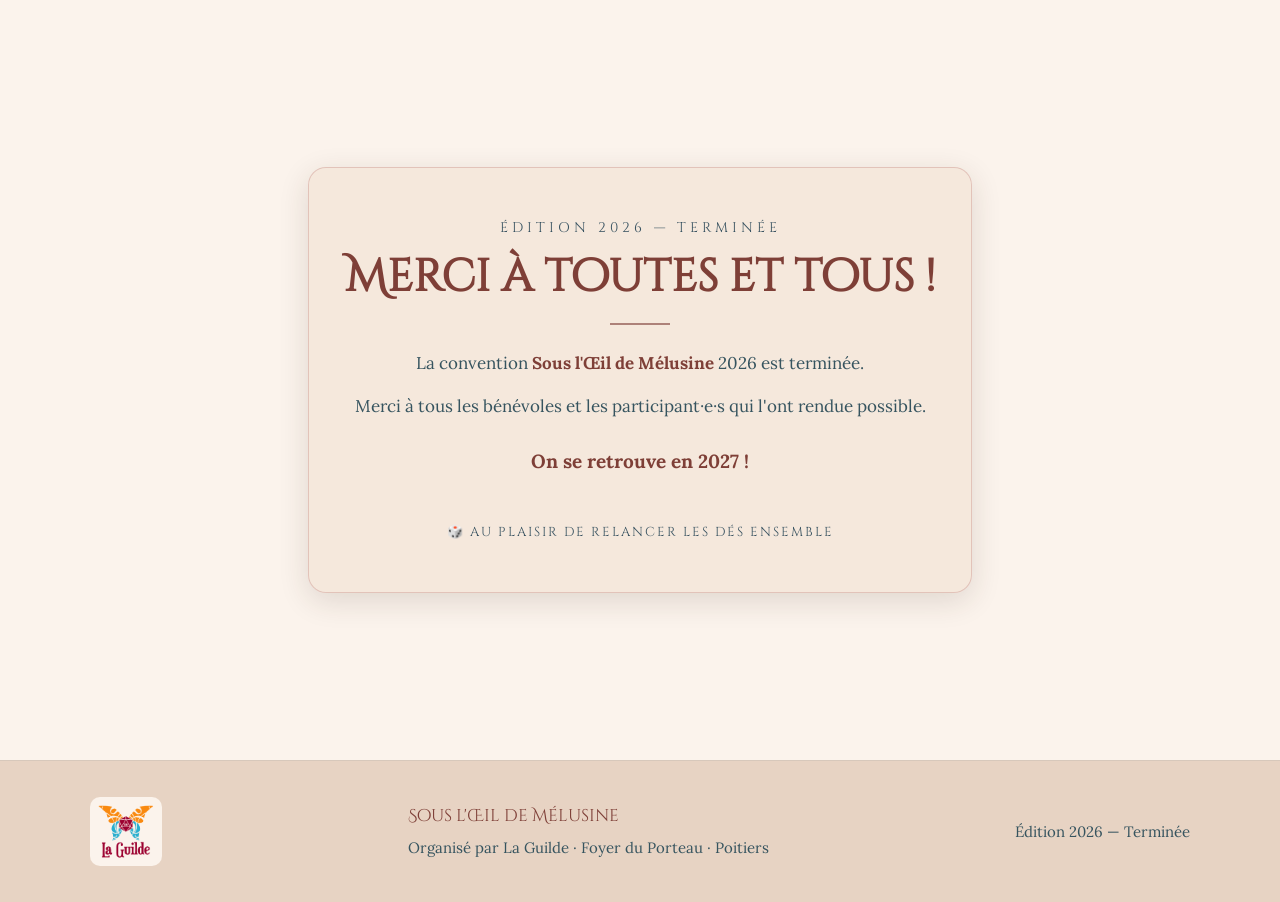
==== commit e22bf20d: "Fusion de feature/fonts-selfhost (polices auto-hébergées, plus d'appel à Google Fonts) Conflits réso" ====
--- a/index.html
+++ b/index.html
@@ -5,9 +5,9 @@
     <meta name="viewport" content="width=device-width, initial-scale=1.0">
     <title>Sous l'Œil de Mélusine — Convention JDR Poitiers</title>
     <meta name="description" content="La convention Sous l'Œil de Mélusine 2026 est terminée. Rendez-vous en 2027 !">
-    <link rel="preconnect" href="https://fonts.googleapis.com">
-    <link rel="preconnect" href="https://fonts.gstatic.com" crossorigin>
-    <link rel="preload" href="https://fonts.googleapis.com/css2?family=Cinzel:wght@400;700&family=Cinzel+Decorative:wght@400&family=Lora:wght@400;600&display=swap" as="style" onload="this.onload=null;this.rel='stylesheet'"><noscript><link rel="stylesheet" href="https://fonts.googleapis.com/css2?family=Cinzel:wght@400;700&family=Cinzel+Decorative:wght@400&family=Lora:wght@400;600&display=swap"></noscript>
+    <link rel="preload" href="fonts/lora-latin.woff2" as="font" type="font/woff2" crossorigin>
+    <link rel="preload" href="fonts/cinzel-latin.woff2" as="font" type="font/woff2" crossorigin>
+    <link rel="stylesheet" href="fonts.css?v=1">
     <link rel="icon" type="image/png" href="logo.png">
     <link rel="apple-touch-icon" href="logo.png">
     <meta name="color-scheme" content="dark light">
--- a/fonts.css
+++ b/fonts.css
@@ -0,0 +1,48 @@
+/* =============================================================================
+   fonts.css — Polices du site, AUTO-HÉBERGÉES (aucun appel à Google Fonts)
+   =============================================================================
+   Cinzel, Cinzel Decorative et Lora, sous licence SIL Open Font License 1.1
+   (textes dans fonts/OFL-*.txt). Sous-ensemble LATIN uniquement (accents français,
+   œ, €, guillemets, tirets : couverts). Poids total : environ 116 Ko pour les 4 fichiers.
+   Source : Google Fonts (fonts.google.com), sous-ensembles « latin » téléchargés une fois.
+   Les noms de familles ci-dessous sont ceux utilisés par theme.css / styles.css.
+
+   Mise à jour d'une police : remplacer le fichier dans fonts/ (même nom) et incrémenter
+   le ?v=N du lien <link rel="stylesheet" href="fonts.css?v=N"> dans toutes les pages.
+   ========================================================================== */
+
+@font-face {
+  font-family: 'Cinzel';
+  font-style: normal;
+  font-weight: 400 700;
+  font-display: swap;
+  src: url('fonts/cinzel-latin.woff2') format('woff2');
+  unicode-range: U+0000-00FF, U+0131, U+0152-0153, U+02BB-02BC, U+02C6, U+02DA, U+02DC, U+0304, U+0308, U+0329, U+2000-206F, U+20AC, U+2122, U+2191, U+2193, U+2212, U+2215, U+FEFF, U+FFFD;
+}
+
+@font-face {
+  font-family: 'Cinzel Decorative';
+  font-style: normal;
+  font-weight: 400;
+  font-display: swap;
+  src: url('fonts/cinzel-decorative-latin.woff2') format('woff2');
+  unicode-range: U+0000-00FF, U+0131, U+0152-0153, U+02BB-02BC, U+02C6, U+02DA, U+02DC, U+0304, U+0308, U+0329, U+2000-206F, U+20AC, U+2122, U+2191, U+2193, U+2212, U+2215, U+FEFF, U+FFFD;
+}
+
+@font-face {
+  font-family: 'Lora';
+  font-style: italic;
+  font-weight: 400 700;
+  font-display: swap;
+  src: url('fonts/lora-italic-latin.woff2') format('woff2');
+  unicode-range: U+0000-00FF, U+0131, U+0152-0153, U+02BB-02BC, U+02C6, U+02DA, U+02DC, U+0304, U+0308, U+0329, U+2000-206F, U+20AC, U+2122, U+2191, U+2193, U+2212, U+2215, U+FEFF, U+FFFD;
+}
+
+@font-face {
+  font-family: 'Lora';
+  font-style: normal;
+  font-weight: 400 700;
+  font-display: swap;
+  src: url('fonts/lora-latin.woff2') format('woff2');
+  unicode-range: U+0000-00FF, U+0131, U+0152-0153, U+02BB-02BC, U+02C6, U+02DA, U+02DC, U+0304, U+0308, U+0329, U+2000-206F, U+20AC, U+2122, U+2191, U+2193, U+2212, U+2215, U+FEFF, U+FFFD;
+}
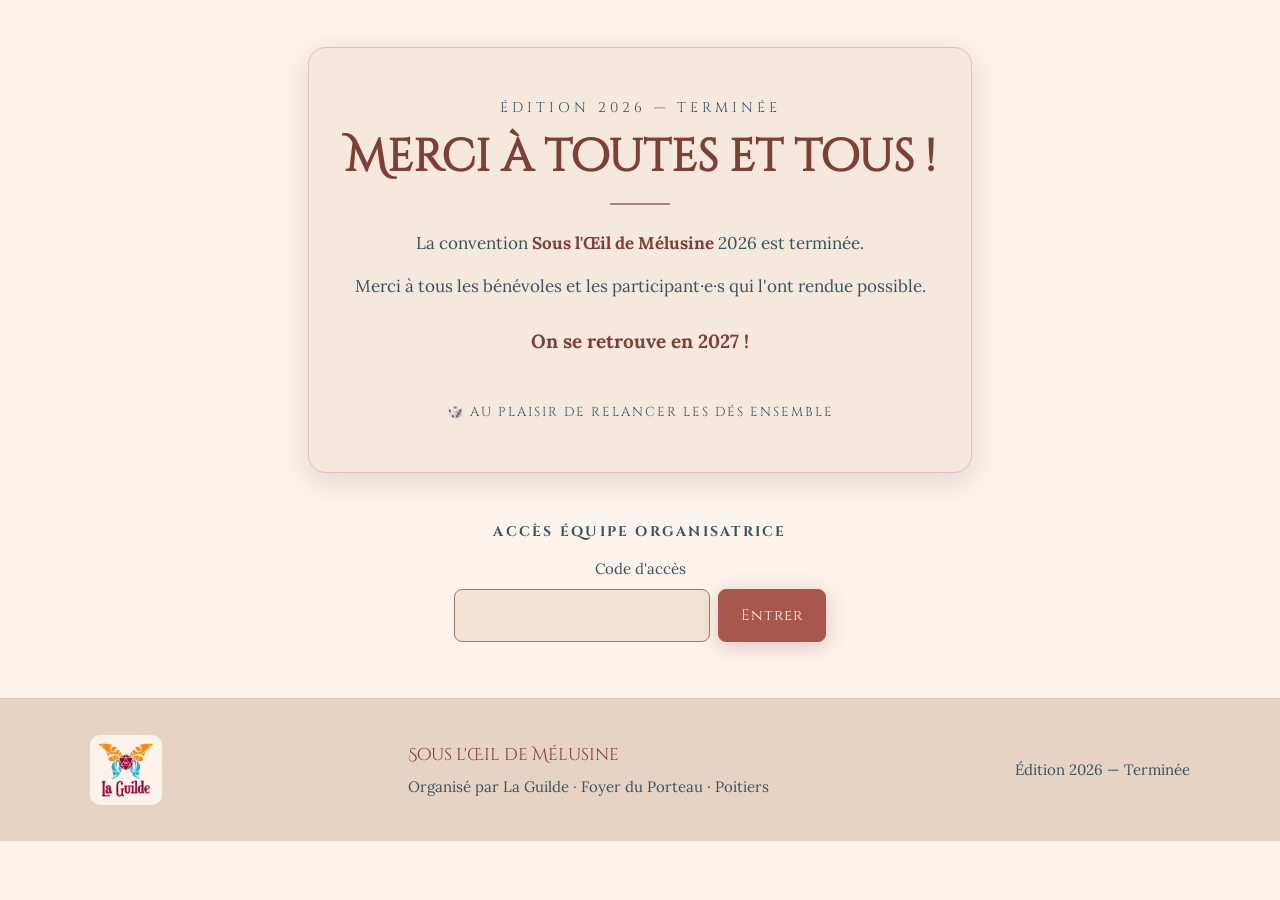
==== commit d0ec1037: "Rideau d'accès équipe : code sur index.html, garde sur les 8 pages, noindex acces.js : empreinte SHA" ====
--- a/index.html
+++ b/index.html
@@ -3,6 +3,7 @@
 <head>
     <meta charset="UTF-8">
     <meta name="viewport" content="width=device-width, initial-scale=1.0">
+    <script src="acces.js?v=1"></script>
     <title>Sous l'Œil de Mélusine — Convention JDR Poitiers</title>
     <meta name="description" content="La convention Sous l'Œil de Mélusine 2026 est terminée. Rendez-vous en 2027 !">
     <link rel="preload" href="fonts/lora-latin.woff2" as="font" type="font/woff2" crossorigin>
@@ -15,7 +16,7 @@
     <link rel="stylesheet" href="styles.css?v=2">
     <style>
         /* Page "convention terminée" : carte centrée, sans tout le décor du hero original */
-        .end-wrap{min-height:calc(100vh - 140px);display:flex;align-items:center;justify-content:center;padding:40px 24px}
+        .end-wrap{min-height:calc(100vh - 380px);display:flex;align-items:center;justify-content:center;padding:40px 24px}
         .end-card{max-width:680px;text-align:center;background:rgb(var(--surface-rgb) / 0.7);border:1px solid rgb(var(--accent-rgb) / 0.25);border-radius:18px;padding:48px 36px;box-shadow:var(--shadow-md)}
         .end-eyebrow{font-family:var(--font-heading);font-size:14px;letter-spacing:4px;text-transform:uppercase;color:var(--teal);margin-bottom:12px}
         .end-title{font-family:var(--font-display);font-size:clamp(2rem,5vw,2.8rem);color:var(--gold);margin-bottom:16px;line-height:1.2}
@@ -24,6 +25,14 @@
         .end-text strong{color:var(--gold)}
         .end-back{font-family:var(--font-heading);font-size:13px;letter-spacing:2px;text-transform:uppercase;color:var(--teal);margin-top:30px;display:inline-block}
         @media(max-width:600px){.end-card{padding:36px 24px}.end-title{font-size:1.8rem}}
+        /* Rideau d'accès équipe (voir acces.js) */
+        .acces-equipe{max-width:420px;margin:0 auto 56px;padding:0 24px;text-align:center}
+        .acces-equipe h2{font-family:var(--font-heading);font-size:14px;letter-spacing:.16em;text-transform:uppercase;color:var(--text-2);margin:0 0 12px}
+        .acces-equipe label{display:block;font-size:15px;color:var(--text-2);margin-bottom:8px}
+        .acces-ligne{display:flex;gap:8px}
+        .acces-ligne input{flex:1;min-width:0;padding:12px 14px;border-radius:8px;border:1px solid var(--border-strong);background:var(--surface);color:var(--text);font:inherit;font-size:16px}
+        .acces-ligne .btn{padding:12px 22px}
+        .acces-erreur{color:var(--danger);margin:10px 0 0;font-size:15px}
     </style>
 </head>
 <body>
@@ -45,8 +54,47 @@
     </div>
 </main>
 
+<!-- ACCÈS ÉQUIPE : rideau, pas une protection (voir acces.js et docs/ACCES_EQUIPE.md) -->
+<section class="acces-equipe" aria-labelledby="acces-titre">
+    <h2 id="acces-titre">Accès équipe organisatrice</h2>
+    <form id="formAcces" autocomplete="off">
+        <label for="codeAcces">Code d'accès</label>
+        <div class="acces-ligne">
+            <input id="codeAcces" type="password" autocomplete="off" autocapitalize="off" spellcheck="false" required>
+            <button class="btn btn-primary" type="submit">Entrer</button>
+        </div>
+        <p id="erreurAcces" class="acces-erreur" role="alert" hidden></p>
+    </form>
+</section>
+
 <!-- FOOTER -->
 <footer class="footer"><div class="footer-inner"><a class="footer-guilde" href="https://www.laguilde-poitiers.com/" target="_blank" rel="noopener"><img class="guilde-logo" src="Logo_guilde_final.webp" width="72" height="68" alt="La Guilde — Poitiers" loading="lazy"></a><div><div class="footer-brand">Sous l'Œil de Mélusine</div><div class="footer-sub">Organisé par La Guilde · Foyer du Porteau · Poitiers</div></div><div class="footer-right">Édition 2026 — Terminée</div></div></footer>
 
+<script>
+// Accès équipe : un bon code enregistre le jeton puis ouvre le site ; un jeton déjà présent redirige tout de suite.
+(function () {
+    var A = window.MelusineAcces;
+    if (!A) return;
+    if (A.estAccorde()) { location.replace(A.PAGE_EQUIPE); return; }
+    var form = document.getElementById('formAcces');
+    var champ = document.getElementById('codeAcces');
+    var erreur = document.getElementById('erreurAcces');
+    function montrer(message) { erreur.textContent = message; erreur.hidden = false; }
+    form.addEventListener('submit', function (e) {
+        e.preventDefault();
+        erreur.hidden = true;
+        A.verifier(champ.value).then(function (ok) {
+            if (ok) {
+                if (A.accorder()) location.href = A.PAGE_EQUIPE;
+                else montrer("Votre navigateur bloque le stockage : impossible de mémoriser l'accès.");
+            } else {
+                montrer('Code incorrect.');
+                champ.value = '';
+                champ.focus();
+            }
+        }).catch(function () { montrer('Vérification impossible dans ce navigateur (page non sécurisée ?).'); });
+    });
+})();
+</script>
 </body>
 </html>
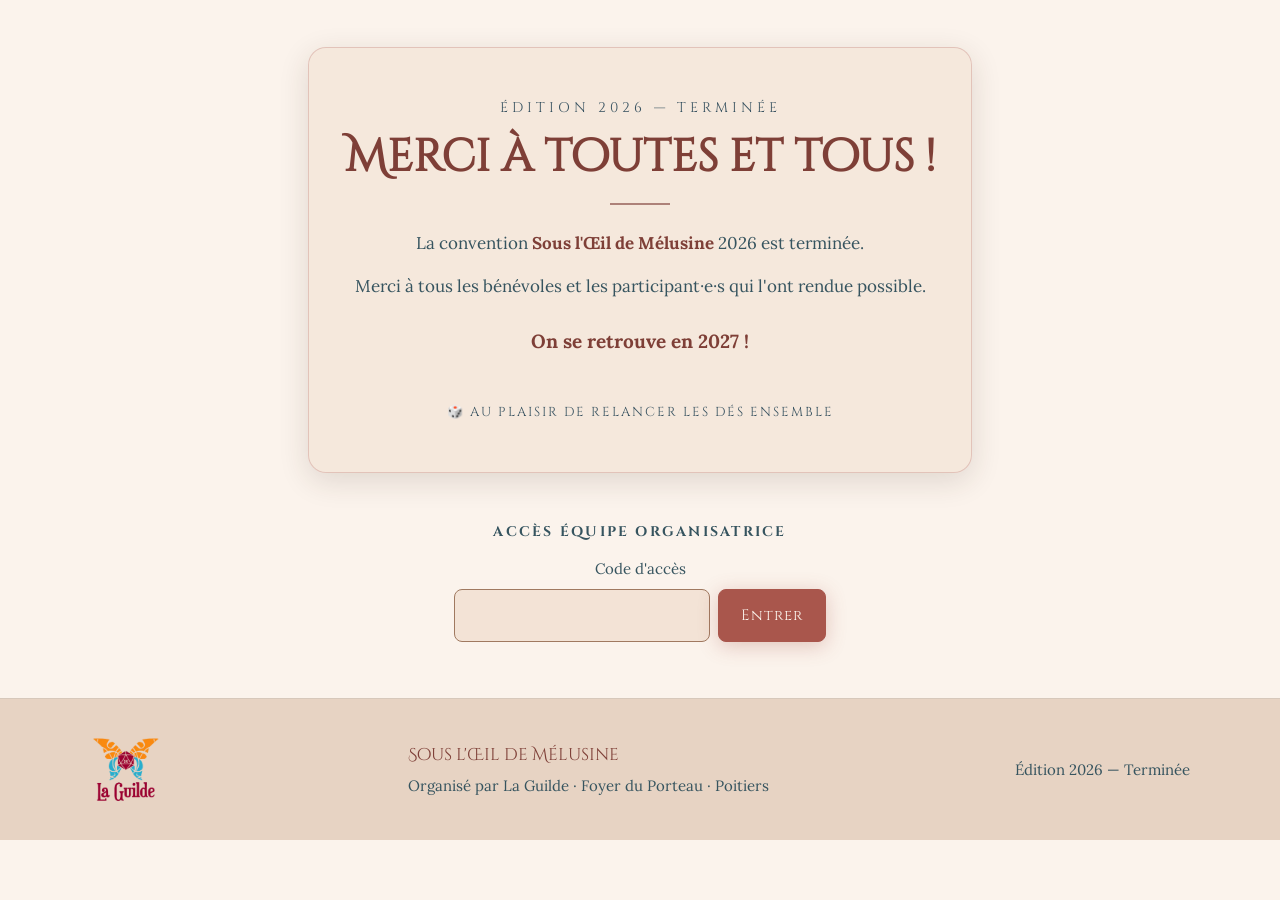
==== commit 5957bf19: "Ancien logo remplacé partout : menu, pieds de page, page Infos, icônes d'onglet Le menu (7 pages) et" ====
--- a/index.html
+++ b/index.html
@@ -9,8 +9,9 @@
     <link rel="preload" href="fonts/lora-latin.woff2" as="font" type="font/woff2" crossorigin>
     <link rel="preload" href="fonts/cinzel-latin.woff2" as="font" type="font/woff2" crossorigin>
     <link rel="stylesheet" href="fonts.css?v=1">
-    <link rel="icon" type="image/png" href="logo.png">
-    <link rel="apple-touch-icon" href="logo.png">
+    <link rel="icon" type="image/png" sizes="32x32" href="icons/favicon-32.png">
+    <link rel="icon" type="image/png" sizes="64x64" href="icons/favicon-64.png">
+    <link rel="apple-touch-icon" href="icons/apple-touch-icon.png">
     <meta name="color-scheme" content="dark light">
     <link rel="stylesheet" href="theme.css?v=1">
     <link rel="stylesheet" href="styles.css?v=2">
@@ -68,7 +69,7 @@
 </section>
 
 <!-- FOOTER -->
-<footer class="footer"><div class="footer-inner"><a class="footer-guilde" href="https://www.laguilde-poitiers.com/" target="_blank" rel="noopener"><img class="guilde-logo" src="Logo_guilde_final.webp" width="72" height="68" alt="La Guilde — Poitiers" loading="lazy"></a><div><div class="footer-brand">Sous l'Œil de Mélusine</div><div class="footer-sub">Organisé par La Guilde · Foyer du Porteau · Poitiers</div></div><div class="footer-right">Édition 2026 — Terminée</div></div></footer>
+<footer class="footer"><div class="footer-inner"><a class="footer-guilde" href="https://www.laguilde-poitiers.com/" target="_blank" rel="noopener"><picture><source media="(prefers-color-scheme: dark)" srcset="img/logo-guilde-sombre-192.webp"><img class="guilde-logo" src="img/logo-guilde-192.webp" width="72" height="68" alt="La Guilde — Poitiers" loading="lazy"></picture></a><div><div class="footer-brand">Sous l'Œil de Mélusine</div><div class="footer-sub">Organisé par La Guilde · Foyer du Porteau · Poitiers</div></div><div class="footer-right">Édition 2026 — Terminée</div></div></footer>
 
 <script>
 // Accès équipe : un bon code enregistre le jeton puis ouvre le site ; un jeton déjà présent redirige tout de suite.
--- a/theme.css
+++ b/theme.css
@@ -39,8 +39,6 @@
 
   --info:      #7fa3b3;   /* information : remplissages, icônes */
   --info-text: #8babba;   /* information en TEXTE (≥ 4,5:1 sur les 3 fonds) */
-
-  --logo-plate: #fbf3ec;  /* plaque claire sous le logo de La Guilde (texte bordeaux : illisible sur fond sombre) */
 
   --success: #79b297;     /* succès  (vert d'acier) — texte et remplissage */
   --warning: #d9a441;     /* alerte  (ambre) */
--- a/styles.css
+++ b/styles.css
@@ -34,7 +34,9 @@
 .nav.scrolled{background:rgb(var(--bg-rgb) / 0.99);box-shadow:0 4px 30px rgb(var(--shadow-rgb) / 0.1)}
 .nav-inner{max-width:1200px;margin:0 auto;padding:0 24px;display:flex;align-items:center;justify-content:space-between;height:70px}
 .nav-brand{display:flex;align-items:center;gap:12px}
-.nav-brand img{width:42px;height:42px;border-radius:10px}
+/* Logo de La Guilde : fond transparent ; en thème sombre, le navigateur charge la version à bordeaux éclairci (<picture>) */
+.nav-brand picture{display:flex}
+.nav-brand img{width:46px;height:auto}
 .nav-brand span{font-family:var(--font-display);font-size:19px;color:var(--accent-text);letter-spacing:1px}
 .nav-links{display:flex;gap:6px;list-style:none;align-items:center}
 .nav-links a{font-family:var(--font-heading);font-size:13px;letter-spacing:1.5px;text-transform:uppercase;color:var(--cream);padding:8px 12px;border-radius:6px;transition:all var(--transition)}
@@ -312,9 +314,9 @@
 @media(max-width:768px){.badge{white-space:normal;text-align:center;max-width:100%}}
 
 /* ── LOGO DE LA GUILDE ───────────────────────────────────────────────────── */
-/* Le logo a des éléments bordeaux : posé sur une plaque claire (--logo-plate) pour rester lisible en mode sombre. */
+/* Logo transparent : original en thème clair, version à bordeaux éclairci en thème sombre (<picture>, voir tools/logo-mode-sombre.js). */
 .footer-guilde{display:inline-flex;flex-shrink:0;border-radius:var(--radius-md)}
-.guilde-logo{display:block;width:72px;height:auto;background:var(--logo-plate);border-radius:var(--radius-md);padding:6px}
-.guilde-logo-lg{width:112px;padding:8px}
+.guilde-logo{display:block;width:72px;height:auto}
+.guilde-logo-lg{width:112px}
 .guilde-bloc{text-align:center;margin-bottom:var(--space-5)}
 .guilde-bloc .guilde-logo{margin:0 auto}
